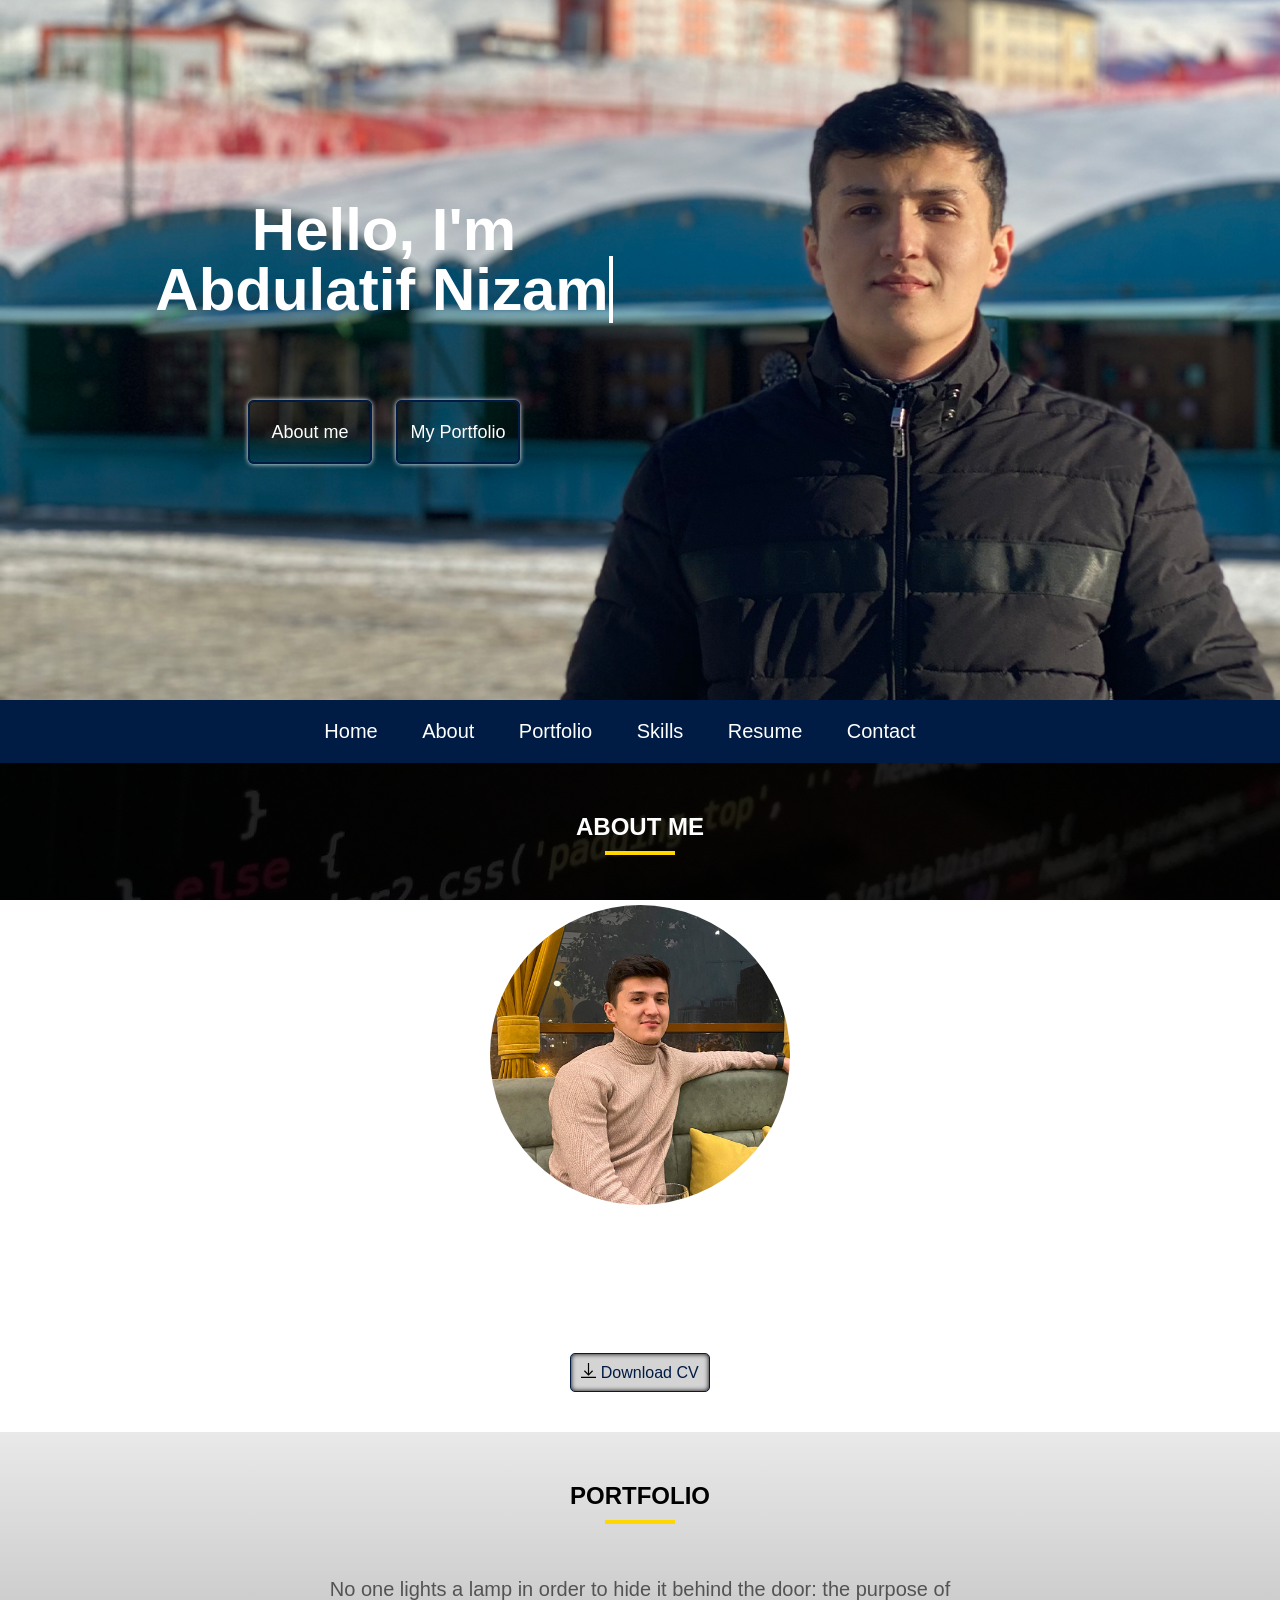
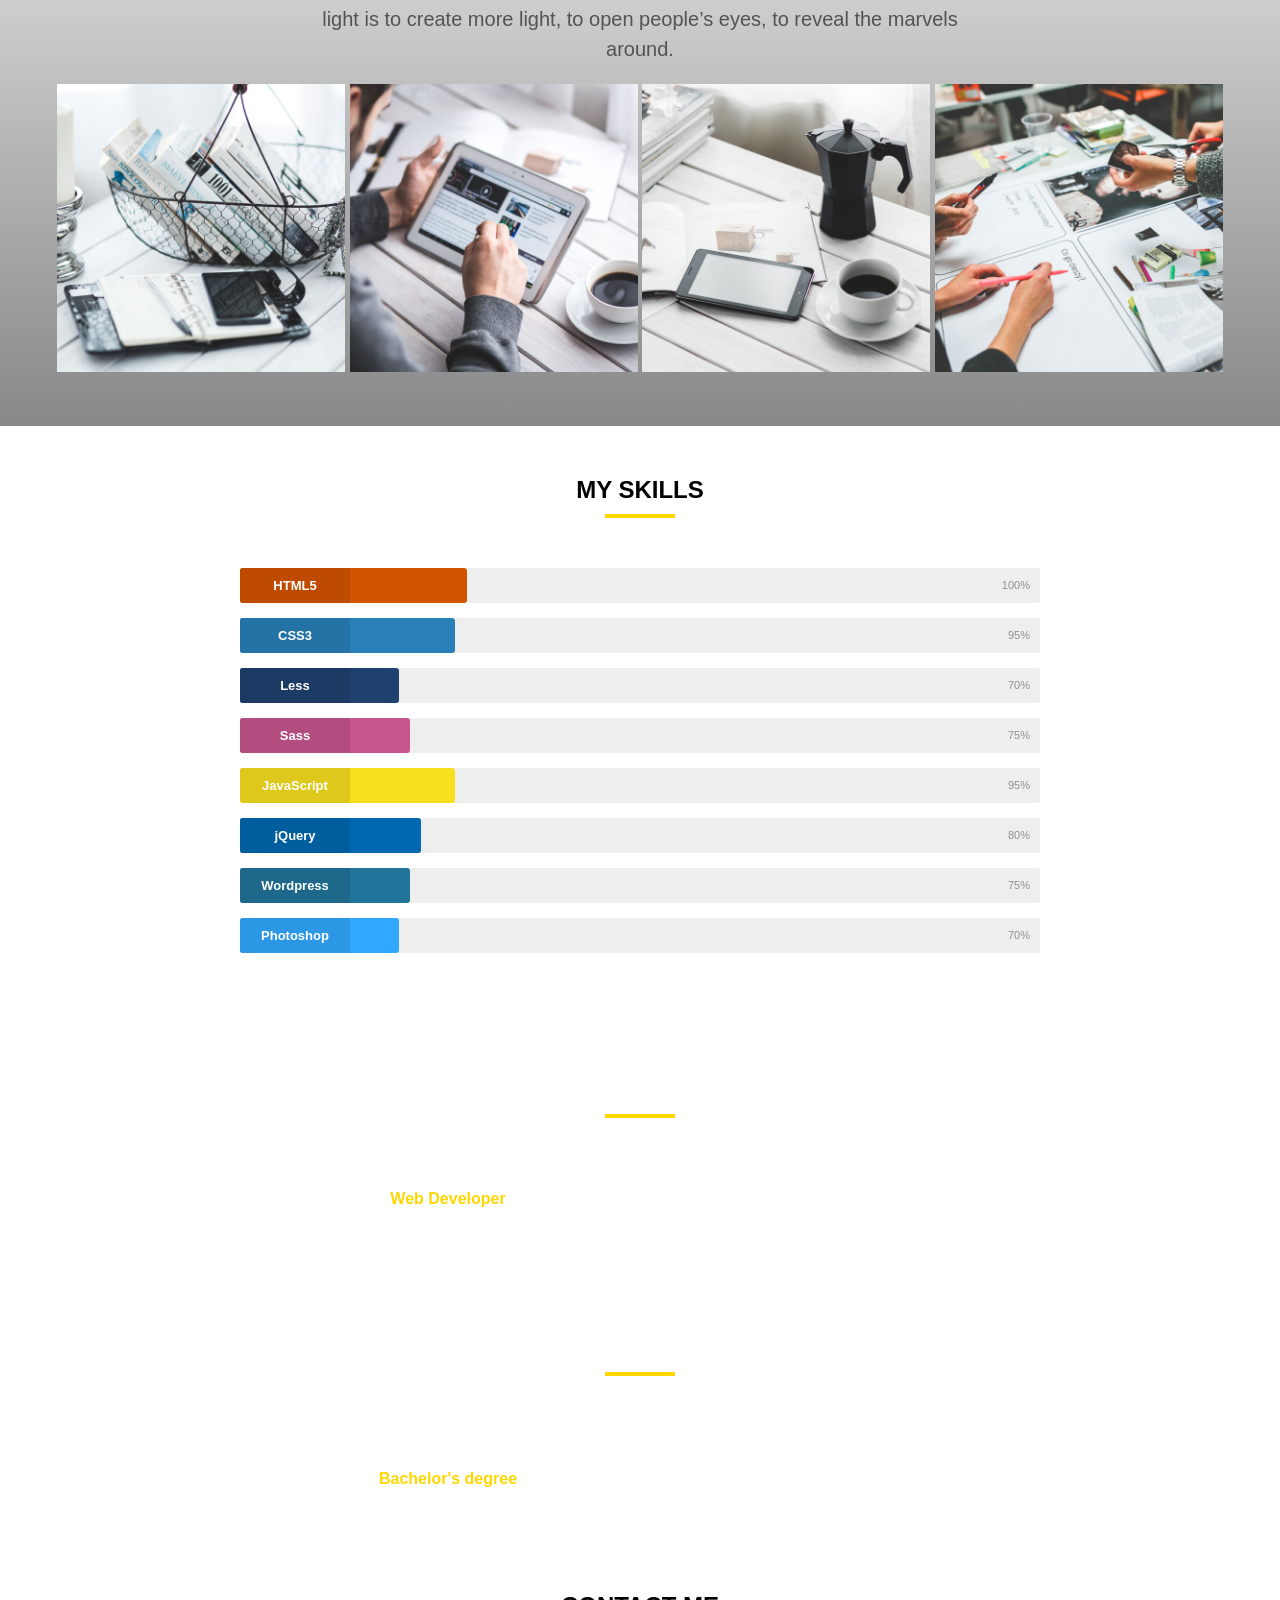
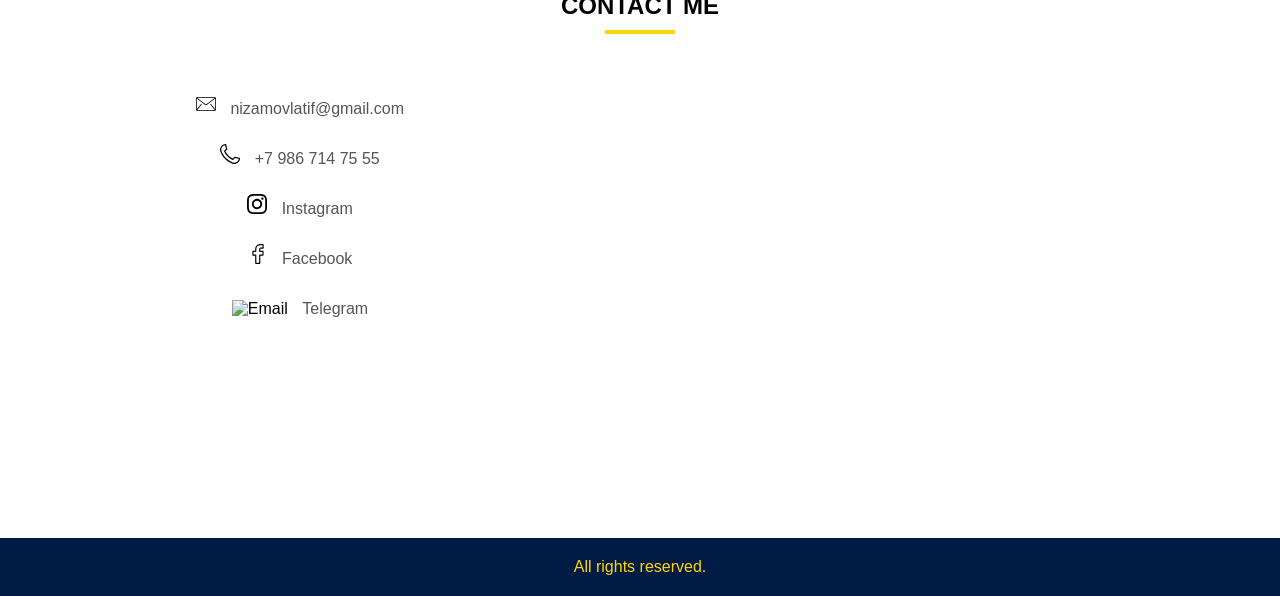
==== index.html @ efd1e90d "Add files via upload" ====
<!DOCTYPE html>
<html lang="en">

<head>
<meta charset="UTF-8">
<meta name="viewport" content="width=device-width, initial-scale=1.0">
<title>Abdulatif Nizamov</title>
<link rel="stylesheet" href="style.css">
<link rel="preconnect" href="https://fonts.gstatic.com">
</head>

<body>
<div class="wrapper">
    <div class="header-top">
        <!--Heder with main inforation and picture-->
        <div class="header-top-wrapper">
            <h1>Hello, I'm <br>
                <a href="" class="typewrite" data-period="1000" data-type='[ "Abdulatif Nizamov.", "full-stack developer."]'>
                    <span class="wrap"></span>
                </a>
            </h1>
            <a href="#about" class="btn btn1">About me</a>
            <a href="#portfolio" class="btn btn1">My Portfolio</a>
        </div>
    </div>
    <!--Simple Header-->
    <!-- <div class="logo">
            <a href="#">Abdulatif Nizamov</a>
        </div> -->
    <div class="container header__container">
        <div class="menu-burger__header">
            <span></span>
        </div>
        <nav class="header__nav">
            <ul class="menu header__menu">
                <li><a href="https://latifnizamov.github.io" class="menu__item">Home</a></li>
                <li><a href="#about" class="menu__item">About</a></li>
                <li><a href="#portfolio" class="menu__item">Portfolio</a></li>
                <li><a href="#skills" class="menu__item">Skills</a></li>
                <li><a href="#resume" class="menu__item">Resume</a></li>
                <li><a href="#contact" class="menu__item">Contact</a></li>
            </ul>
        </nav>
    </div>
    <div id="about"></div>
    <div class="about">
        <h2 class="">About me</h2>
        <hr>
        <div class="img">
            <img src="img/about.jpg" alt="My Picture">
        </div>
        <div class="about-me">
            <p>
                I'm a Moscow based Front-end and Back-end Developer, graphic designer, illustrator and webdesigner creating awesome and effective visual identities for companies of all sizes around the globe. Let's continue scrolling and learn more about me.
            </p>
        </div>
        <div class="download-resume">
            <a href="cv/CV Frontend Eng.docx" download><img src="img/download.svg" alt="Download"> Download CV</a>
        </div>

    </div>
    <div id="portfolio"></div>
    <div class="portfolio">
        <h2>Portfolio</h2>
        <hr>
        <p>No one lights a lamp in order to hide it behind the door: the purpose of light is to create more light, to open people’s eyes, to reveal the marvels around.</p>
        <div class="images">
            <div class="container-portfolio">
                <img src="img/portfiolio/works/01.jpg" alt="Projects From Github" class="image-1">
                <div class="overlay">
                    <div class="text">
                        <a href="https://rkconsulting.tj" target="_blank">Consulting Company RKConsulting</a>
                        <hr>
                    </div>
                </div>
            </div>
            <div class="container-portfolio">
                <img src="img/portfiolio/works/02.jpg" alt="" class="image-1">
                <div class="overlay">
                    <div class="text">
                        <a href="https://ecifas-tj.org" target="_blank">International Fund for Saving the Aral Sea</a>
                        <hr>
                    </div>
                </div>
            </div>
            <div class="container-portfolio">
                <img src="img/portfiolio/works/03.jpg" alt="" class="image-1">
                <div class="overlay">
                    <div class="text">
                        <a href="https://github.com/latifnizamov/Travel-Agency" target="_blank">Travel Agency (My own project)</a>
                        <hr>
                    </div>
                </div>
            </div>
            <div class="container-portfolio">
                <img src="img/portfiolio/works/04.jpg" alt="" class="image-1">
                <div class="overlay">
                    <div class="text">
                        <a href="https://github.com/latifnizamov/CurrencyConverter" target="_blank">Currency Converter (Mini App)</a>
                        <hr>
                    </div>
                </div>
            </div>
        </div>
    </div>
    <div class="skills" id="skills">
        <h2>My Skills</h2>
        <hr>
        <div class="container-of-skills">
            <div class="skillbar clearfix " data-percent="100%">
                <div class="skillbar-title" style="background: #d35400;"><span>HTML5</span></div>
                <div class="skillbar-bar" style="background: #d35400;"></div>
                <div class="skill-bar-percent">100%</div>
            </div>


            <div class="skillbar clearfix " data-percent="95%">
                <div class="skillbar-title" style="background: #2980b9;"><span>CSS3</span></div>
                <div class="skillbar-bar" style="background: #2980b9;"></div>
                <div class="skill-bar-percent">95%</div>
            </div>


            <div class="skillbar clearfix " data-percent="70%">
                <div class="skillbar-title" style="background: #1e416f;"><span>Less</span></div>
                <div class="skillbar-bar" style="background: #1e416f;"></div>
                <div class="skill-bar-percent">70%</div>
            </div>


            <div class="skillbar clearfix " data-percent="75%">
                <div class="skillbar-title" style="background: #c7568e;"><span>Sass</span></div>
                <div class="skillbar-bar" style="background: #c7568e    ;"></div>
                <div class="skill-bar-percent">75%</div>
            </div>


            <div class="skillbar clearfix " data-percent="95%">
                <div class="skillbar-title" style="background: #f7df1e;"><span>JavaScript</span></div>
                <div class="skillbar-bar" style="background: #f7df1e;"></div>
                <div class="skill-bar-percent">95%</div>
            </div>


            <div class="skillbar clearfix " data-percent="80%">
                <div class="skillbar-title" style="background: #0068b0;"><span>jQuery</span></div>
                <div class="skillbar-bar" style="background: #0068b0;"></div>
                <div class="skill-bar-percent">80%</div>
            </div>


            <div class="skillbar clearfix " data-percent="75%">
                <div class="skillbar-title" style="background: #21759b;"><span>Wordpress</span></div>
                <div class="skillbar-bar" style="background: #21759b;"></div>
                <div class="skill-bar-percent">75%</div>
            </div>


            <div class="skillbar clearfix " data-percent="70%">
                <div class="skillbar-title" style="background: #31a8ff;"><span>Photoshop</span></div>
                <div class="skillbar-bar" style="background: #31a8ff;"></div>
                <div class="skill-bar-percent">70%</div>
            </div>

        </div>

    </div>
    <div class="resume" id="resume">
        <div class="experience">
            <h2>Experience</h2>
            <hr>
            <div class="job1">
                <div class="job-title1">
                    <h3>Nova Vision - Web Studio</h3>
                    <h4>Web Developer</h4>
                </div>
                <div class="circle1">
                    <h3>February 2020 <br>- <br>Present</h3>
                </div>
            </div>


        </div>
        <div class="education">
            <h2>Education</h2>
            <hr>
            <div class="education1">
                <div class="education-place">
                    <h3>Kazan Federal University <br> Public Administration</h3>
                    <h4>Bachelor's degree</h4>
                </div>
                <div class="circle4">
                    <h3>September 2014 <br>-<br> September 2018</h3>
                </div>
            </div>
        </div>
    </div>
        <div class="contact" id="contact">
            <h2>contact me</h2>
            <hr>
            <div class="wrapper-contact">
                <div class="phone-email">
                    <div>
                        <img src="social/mail.svg" width="20" alt="Email">
                        <a class="footer-email" href="mailto:nizamovlatif@gmail.com">nizamovlatif@gmail.com</a>
                    </div>
                    <div>
                        <img src="social/phone.svg" width="20" alt="Email">
                        <a class="footer-phone" href="tel:+79867147555">+7 986 714 75 55</a>
                    </div>
                    <div>
                        <img src="social/instagram.svg" width="20" alt="Email">
                        <a class="footer-instagram" href="https://www.instagram.com/latif_nizamov/" target="_blank">Instagram</a>
                    </div>
                    <div>
                        <img src="social/facebook.svg" width="20" alt="Email">
                        <a class="footer-facebook" href="https://www.facebook.com/profile.php?id=100004808557384" target="_blank">Facebook</a>
                    </div>
                    <div>
                        <img src="social/Telegram.svg" width="20" alt="Email">
                        <a class="footer-telegram" href="https://t.me/latif_nizamov" target="_blank">Telegram</a>
                    </div>
                </div>

                <div id="map">
                    <iframe src="https://www.google.com/maps/embed?pb=!1m18!1m12!1m3!1d577325.3485127188!2d36.825094929387255!3d55.581524336976!2m3!1f0!2f0!3f0!3m2!1i1024!2i768!4f13.1!3m3!1m2!1s0x46b54afc73d4b0c9%3A0x3d44d6cc5757cf4c!2z0JzQvtGB0LrQstCwLCDQoNC-0YHRgdC40Y8!5e0!3m2!1sru!2s!4v1612099409910!5m2!1sru!2s"
                    width="90%" height="400" frameborder="0" style="border:0;" allowfullscreen="" aria-hidden="false" tabindex="0">
                    </iframe>
                </div>
            </div>
        </div>
    </div>
</div>

    <footer>
        <p>All rights reserved.</p>
    </footer>

<script src="https://ajax.googleapis.com/ajax/libs/jquery/2.1.3/jquery.min.js"></script>
<script src="script.js"></script>
</body>

</html>
---- style.css ----
* {
    padding: 0;
    margin: 0;
    font-family: 'Ubuntu', sans-serif;
}

.header-top {
    background: url(img/my.png) no-repeat top;
    background-size: cover;
    height: 700px;
}

.header-top-wrapper {
    width: 60%;
    text-align: center;
    padding-top: 200px;
    line-height: 60px;
    color: white;
}

.header-top-wrapper h1 {
    font-size: 60px;
}

.header-top-wrapper h1 a {
    text-decoration: none;
    cursor: none;
    color: white;
}

.header-top-wrapper .btn {
    width: 100px;
    padding: 0 10px;
    margin: 80px 10px 0 10px;
    font-size: 18px;
    color: white;
    background: rgba(255, 255, 255, 0);
    text-decoration: none;
    border: 2px solid rgb(0, 27, 68);
    border-radius: 6px;
    -webkit-border-radius: 6px;
    -moz-border-radius: 6px;
    -ms-border-radius: 6px;
    -o-border-radius: 6px;
    transition: 0.2s;
    -webkit-transition: 0.2s;
    -moz-transition: 0.2s;
    -ms-transition: 0.2s;
    -o-transition: 0.2s;
    box-shadow: 0 0 5px;
}

.header-top-wrapper .btn:hover {
    text-decoration: none;
    color: white;
    background: rgb(0, 27, 68);
}

.btn1 {
    display: inline-block;
    vertical-align: middle;
    -webkit-transform: perspective(1px) translateZ(0);
    transform: perspective(1px) translateZ(0);
    box-shadow: 0 0 5px rgba(0, 0, 0, 0);
    -webkit-transition-duration: 0.3s;
    transition-duration: 0.3s;
    -webkit-transition-property: transform;
    transition-property: transform;
    -moz-transform: perspective(1px) translateZ(0);
    -ms-transform: perspective(1px) translateZ(0);
    -o-transform: perspective(1px) translateZ(0);
}

.btn1:hover {
    -webkit-transform: scale(0.9);
    transform: scale(0.9);
    -moz-transform: scale(0.9);
    -ms-transform: scale(0.9);
    -o-transform: scale(0.9);
}
/* Nav menu  */

.container {
    position: sticky;
    top: 0;
    width: 100%;
    display: inline-block;
    z-index: 1;
}

.container:hover .overlay {
    opacity: 1;
}

.header__nav {
    background: rgb(0, 27, 68);
    padding: 20px
}

.menu {
    text-align: center;
}

.menu li {
    list-style-type: none;
    display: inline-block;
    margin-right: 40px;
}

.menu li a {
    position: relative;
    text-decoration: none;
    font-size: 20px;
    color: white;
}
/* Hover effect and line under when you hover */

.menu li a::after {
    position: absolute;
    content: "";
    width: 100%;
    height: 2px;
    top: 100%;
    left: 0;
    background: gold;
    transition: transform 0.3s;
    transform: scaleX(0);
    transform-origin: right;
    margin-top: 5px;
    -webkit-transition: transform 0.3s;
    -moz-transition: transform 0.3s;
    -ms-transition: transform 0.3s;
    -o-transition: transform 0.3s;
}

.menu li a:hover {
    color: gold;
}

li a:hover::after {
    transform: scaleX(1);
    transform-origin: left;
}

.about,
.portfolio,
.skills,
.education,
.contact {
    text-align: center;
    padding: 50px 0;
    margin: 0 auto;
}

.about {
    background: fixed bottom no-repeat;
    background-image: linear-gradient(rgba(0, 0, 0, 0.822), rgba(0, 0, 0, 0.863)), url(img/2.jpg);
    background-size: cover;
}

.about h2 {
    color: white;
}

.about h2,
.portfolio h2,
.skills h2,
.experience h2,
.education h2,
.contact h2 {
    text-transform: uppercase;
}

.about hr,
.portfolio hr,
.skills hr,
.experience hr,
.education hr,
.contact hr {
    height: 4px;
    width: 70px;
    margin: 10px auto;
    margin-bottom: 50px;
    background: gold;
    border: 0;
}

.img img {
    width: 300px;
    border-radius: 50%;
    transition: .4s;
    -webkit-transition: .4s;
    -moz-transition: .4s;
    -ms-transition: .4s;
    -o-transition: .4s;
}

.img img:hover {
    transform: translateY(-20px) scale(0.95);
    -webkit-transform: translateY(-20px) scale(0.95);
    -moz-transform: translateY(-20px) scale(0.95);
    -ms-transform: translateY(-20px) scale(0.95);
    -o-transform: translateY(-20px) scale(0.95);
}

.about-me p {
    width: 50%;
    margin: 20px auto;
    color: rgb(255, 255, 255);
    line-height: 1.5em;
    font-size: 19px;
}

.portfolio p {
    width: 50%;
    margin: 20px auto;
    color: rgb(83, 83, 83);
    line-height: 1.5em;
    font-size: 20px;
}

.download-resume img {
    width: 15px;
}

.download-resume a {
    text-decoration: none;
    color: rgb(0, 27, 68);
    border: 1px solid rgb(0, 27, 68);
    padding: 10px;
    border-radius: 5px;
    -webkit-border-radius: 5px;
    -moz-border-radius: 5px;
    -ms-border-radius: 5px;
    -o-border-radius: 5px;
    background: rgb(212, 212, 212);
    box-shadow: inset 0px 0px 5px 0px black;
}

.download-resume {
    transition: .2s;
    -webkit-transition: .2s;
    -moz-transition: .2s;
    -ms-transition: .2s;
    -o-transition: .2s;
}

.download-resume:hover {
    transform: scale(.9);
    -webkit-transform: scale(.9);
    -moz-transform: scale(.9);
    -ms-transform: scale(.9);
    -o-transform: scale(.9);
}

.portfolio {
    background: linear-gradient(rgb(233, 233, 233), rgb(136, 136, 136));
}

.images {
    max-width: 1200px;
    margin: 0 auto;
}


.container-portfolio {
    position: relative;
    width: 24%;
    display: inline-block;
}

.image-1 {
    display: flex;
    flex: wrap;
    width: 100%;
    height: auto;
}

.overlay {
    position: absolute;
    top: 0;
    bottom: 0;
    left: 0;
    right: 0;
    height: 100%;
    width: 100%;
    opacity: 0;
    transition: .5s ease;
    background: rgb(0, 27, 68);
}

.container-portfolio:hover .overlay {
    opacity: 1;
}

.text {
    color: white;
    font-size: 20px;
    position: absolute;
    top: 50%;
    left: 50%;
    -webkit-transform: translate(-50%, -50%);
    -ms-transform: translate(-50%, -50%);
    transform: translate(-50%, -50%);
    text-align: center;
}

.text a {
    text-decoration: none;
    color: white;
    transition: .6s;
}

.text a:hover {
    color: yellow;
}

.skills {
    background: fixed bottom no-repeat;
    background-image: linear-gradient(rgba(241, 241, 241, 0.822), rgba(236, 236, 236, 0.863)), url(img/1.jpg);
    background-size: cover;
    height: 500px;
}

.container-of-skills {
    max-width: 800px;
    margin: 0 auto;
}

.skillbar {
    position: relative;
    display: block;
    margin-bottom: 15px;
    width: 100%;
    background: #eee;
    height: 35px;
    border-radius: 3px;
    -moz-border-radius: 3px;
    -webkit-border-radius: 3px;
    -webkit-transition: 0.4s linear;
    -moz-transition: 0.4s linear;
    -ms-transition: 0.4s linear;
    -o-transition: 0.4s linear;
    transition: 0.4s linear;
    -webkit-transition-property: width, background-color;
    -moz-transition-property: width, background-color;
    -ms-transition-property: width, background-color;
    -o-transition-property: width, background-color;
    transition-property: width, background-color;
}

.skillbar-title {
    position: absolute;
    top: 0;
    left: 0;
    width: 110px;
    font-weight: bold;
    font-size: 13px;
    color: #ffffff;
    background: #6adcfa;
    -webkit-border-top-left-radius: 3px;
    -webkit-border-bottom-left-radius: 4px;
    -moz-border-radius-topleft: 3px;
    -moz-border-radius-bottomleft: 3px;
    border-top-left-radius: 3px;
    border-bottom-left-radius: 3px;
}

.skillbar-title span {
    display: block;
    background: rgba(0, 0, 0, 0.1);
    padding: 0 20px;
    height: 35px;
    line-height: 35px;
    -webkit-border-top-left-radius: 3px;
    -webkit-border-bottom-left-radius: 3px;
    -moz-border-radius-topleft: 3px;
    -moz-border-radius-bottomleft: 3px;
    border-top-left-radius: 3px;
    border-bottom-left-radius: 3px;
}

.skillbar-bar {
    height: 35px;
    width: 0px;
    background: #6adcfa;
    border-radius: 3px;
    -moz-border-radius: 3px;
    -webkit-border-radius: 3px;
}

.skill-bar-percent {
    position: absolute;
    right: 10px;
    top: 0;
    font-size: 11px;
    height: 35px;
    line-height: 35px;
    color: #ffffff;
    color: rgba(0, 0, 0, 0.4);
}

.resume {
    background: fixed bottom no-repeat;
    background-image: linear-gradient(rgba(0, 0, 0, 0.822), rgba(0, 0, 0, 0.863)), url(img/bg.jpg);
    background-size: cover;
}

.experience {
    text-align: center;
    padding: 50px 0;
    margin: 0 auto;
}

.experience h2,
.education h2 {
    color: white;
}

.job1,
.education1 {
    display: flex;
    color: white;
    margin: 0 auto;
    width: 60%;
}

.job-title1,
.education-place {
    width: 50%;
}

.circle1,
.circle4 {
    width: 50%;
}

#contact {
    max-width: 1200p;
}

.job-title1 h4,
.education-place h4 {
    color: gold;
}

.wrapper-contact {
    max-width: 1200px;
    display: flex;
}

.phone-email {
    width: 50%;
}

#map {
    /* float: right; */
    width: 50%;
}

.phone-email div a {
    text-decoration: none;
    color: #555;
    line-height: 50px;
    padding-left: 10px;
}

.phone-email div {
    transition: .1s all ease;
}

.phone-email div:hover {
    transform: scale(1.09);
}

footer {
    background-color: rgb(0, 27, 68);
    padding: 20px 0;
}

footer p {
    color: gold;
    text-align: center;
}

@media (min-width: 1200px) {}

@media (max-width: 1200px) {
    .header-top-wrapper h1 {
        font-size: 50px;
    }
}

@media (max-width: 990px) {
    .header-top-wrapper h1 {
        font-size: 40px;
    }
    .container-portfolio {
        width: 33.3333333%;
    }
    .container-of-skills {
        width: 90%;
    }
    .container {
        width: 100%;
    }
}

@media (max-width: 770px) {
    .header-top-wrapper h1 {
        font-size: 30px;
    }
    .header-top-wrapper .btn {
        margin: 40px 10px 0 10px;
    }
    .header-top {
        height: 100%;
        padding-bottom: 80px;
    }
    .about-me p {
        width: 80%;
        font-size: 19px;
    }
    .container-portfolio {
        width: 80%;
    }
    .job1,
    .education1 {
        width: 65%;
    }
    .wrapper-contact {
        display: block;
    }
    .phone-email {
        width: 100%;
        margin-bottom: 40px;
    }
    #map {
        width: 100%;
    }

    footer{
        display: block;
    }
    /* Nav menu mobile version burger */
    .container {
        background: rgb(0, 27, 68);
        display: block;
        padding: 10px 0;
    }
    .menu-burger__header {
        position: relative;
        /* задаем относительное позиционирование */
        width: 40px;
        /* определяем размеры блока */
        height: 35px;
        display: block;
        left: 10px;
    }
    .menu-burger__header span,
    .menu-burger__header:after,
    .menu-burger__header:before {
        height: 3px;
        width: 100%;
        position: absolute;
        background: white;
        margin: 0 auto;
    }
    .menu-burger__header span {
        top: 16px;
    }
    .menu-burger__header:after,
    .menu-burger__header:before {
        content: '';
    }
    .menu-burger__header:after {
        bottom: 5px;
    }
    .menu-burger__header:before {
        top: 5px;
    }
    .content-wrapper {
        margin-top: 48px;
    }
    .header__nav {
        display: block;
        position: absolute;
        top: 55px;
        left: 0;
        background: rgb(0, 27, 68);
        box-shadow: gold;
        width: 100%;
        box-shadow: 0 4px 2px -2px rgba(36, 36, 36, 0.17);
        left: -100%;
        transition: all 0.4s ease;
        z-index: 1;
        padding: 0;
    }
    .header__nav.open-menu {
        left: 0;
    }
    .menu-burger__header.open-menu span {
        opacity: 0;
        transition: 0.5s;
    }
    .menu-burger__header.open-menu:before {
        transform: rotate(38deg);
        top: 16px;
        transition: 0.4s;
        -webkit-transform: rotate(38deg);
        -moz-transform: rotate(38deg);
        -ms-transform: rotate(38deg);
        -o-transform: rotate(38deg);
    }
    .menu-burger__header.open-menu:after {
        transform: rotate(-38deg);
        bottom: 16px;
        transition: 0.4s;
        -webkit-transform: rotate(-38deg);
        -moz-transform: rotate(-38deg);
        -ms-transform: rotate(-38deg);
        -o-transform: rotate(-38deg);
    }
    .menu li {
        display: block;
        font-size: 15px;
        line-height: 2.5;
        margin: 0;
    }
}

@media (max-width: 500px) {
    .header-top {
        background-size: cover;
        padding-bottom: 30px;
        margin: 0;
        height: 100%;
    }
    .header-top-wrapper {
        width: 80%;
        text-align: center;
        padding-top: 150px;
        line-height: 60px;
        color: white;
    }
    .header-top-wrapper .btn {
        padding: 10px;
        width: 60px;
        font-size: 15px;
    }
    .header-top-wrapper h1 {
        font-size: 20px;
    }
    .btn1 {
        display: inline;
    }
    .about h2,
    .portfolio h2,
    .skills h2,
    .experience h2,
    .education h2,
    .contact h2 {
        font-size: 16px;
    }
    .img img {
        width: 200px;
    }
    .about-me p {
        width: 80%;
        font-size: 16px;
    }
    .portfolio p {
        width: 80%;
        font-size: 16px;
    }
    .overlay {
        background: none;
        opacity: 1;
        background-image: linear-gradient(rgba(0, 0, 0, 0.822), rgba(0, 0, 0, 0.863))
    }
    .overlay a {
        color: white;
    }
    .job1,
    .education1 {
        width: 70%;
        font-size: 12px;
    }
}
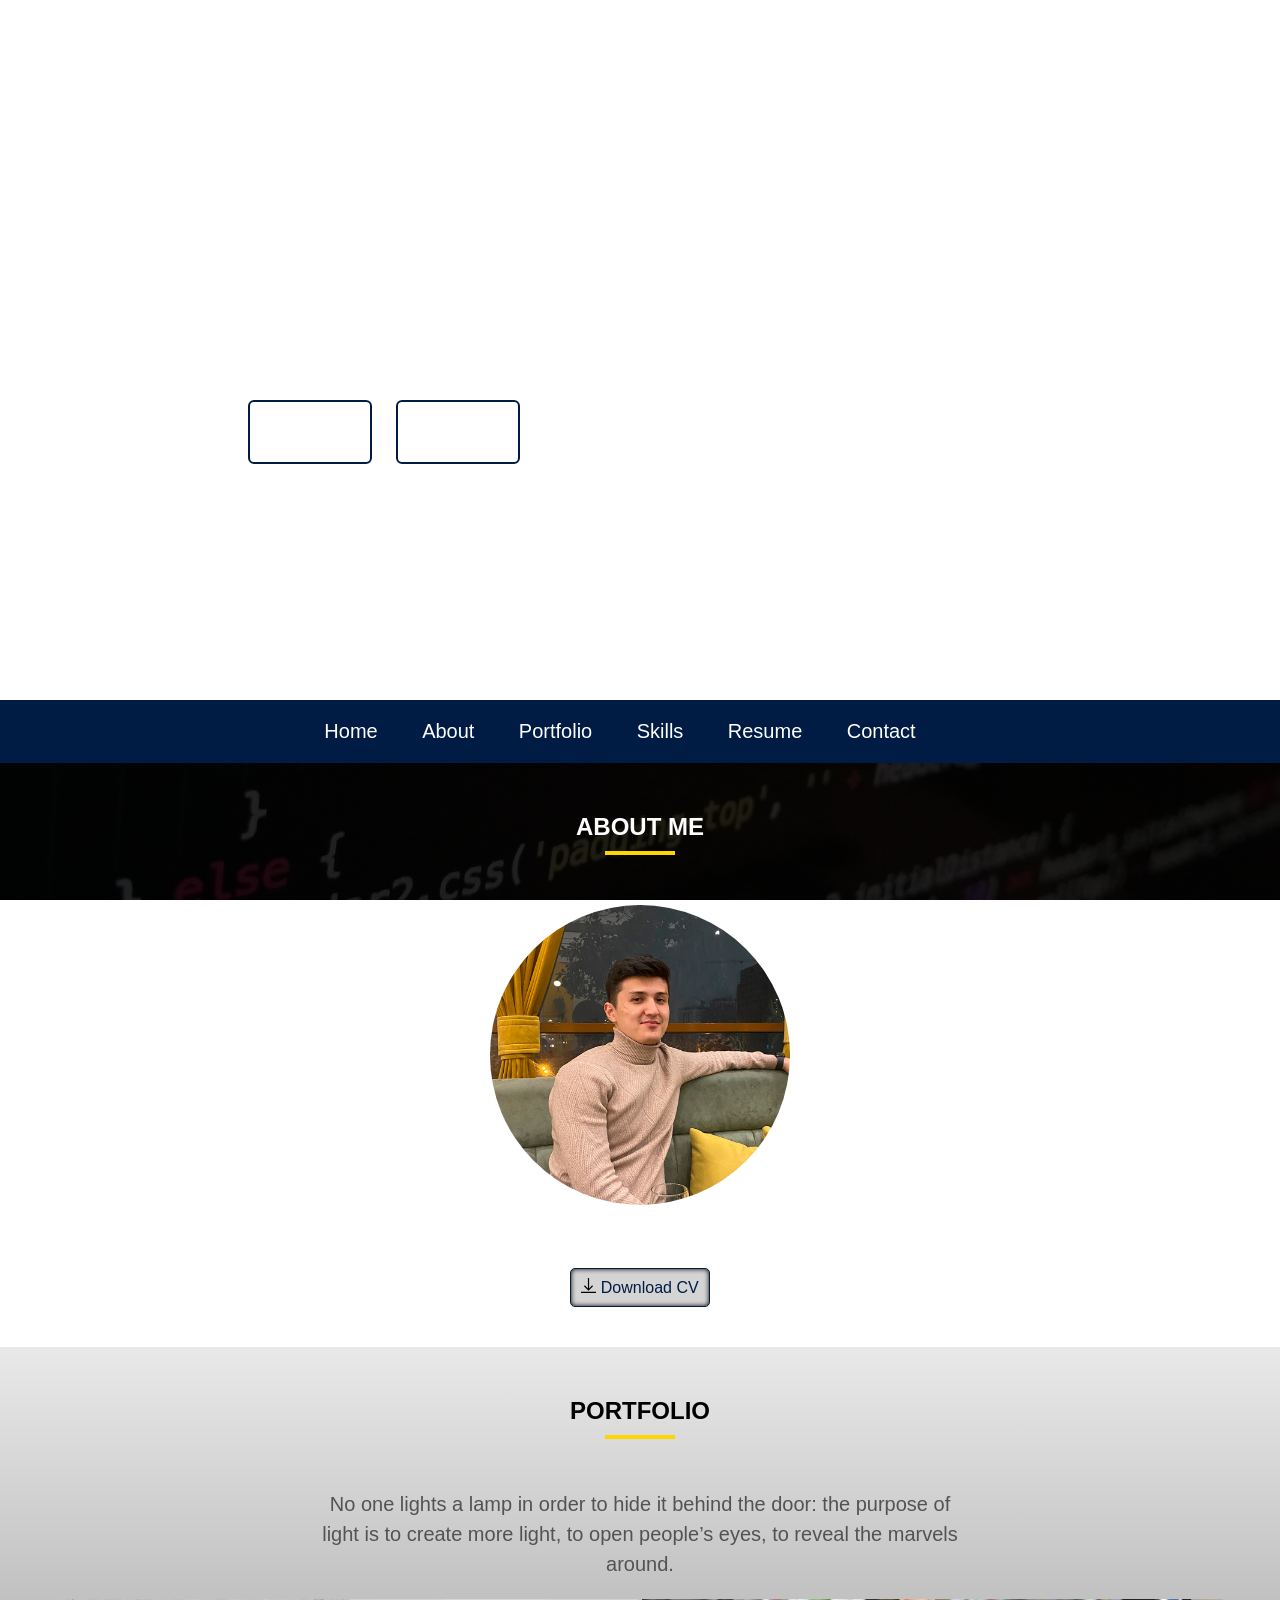
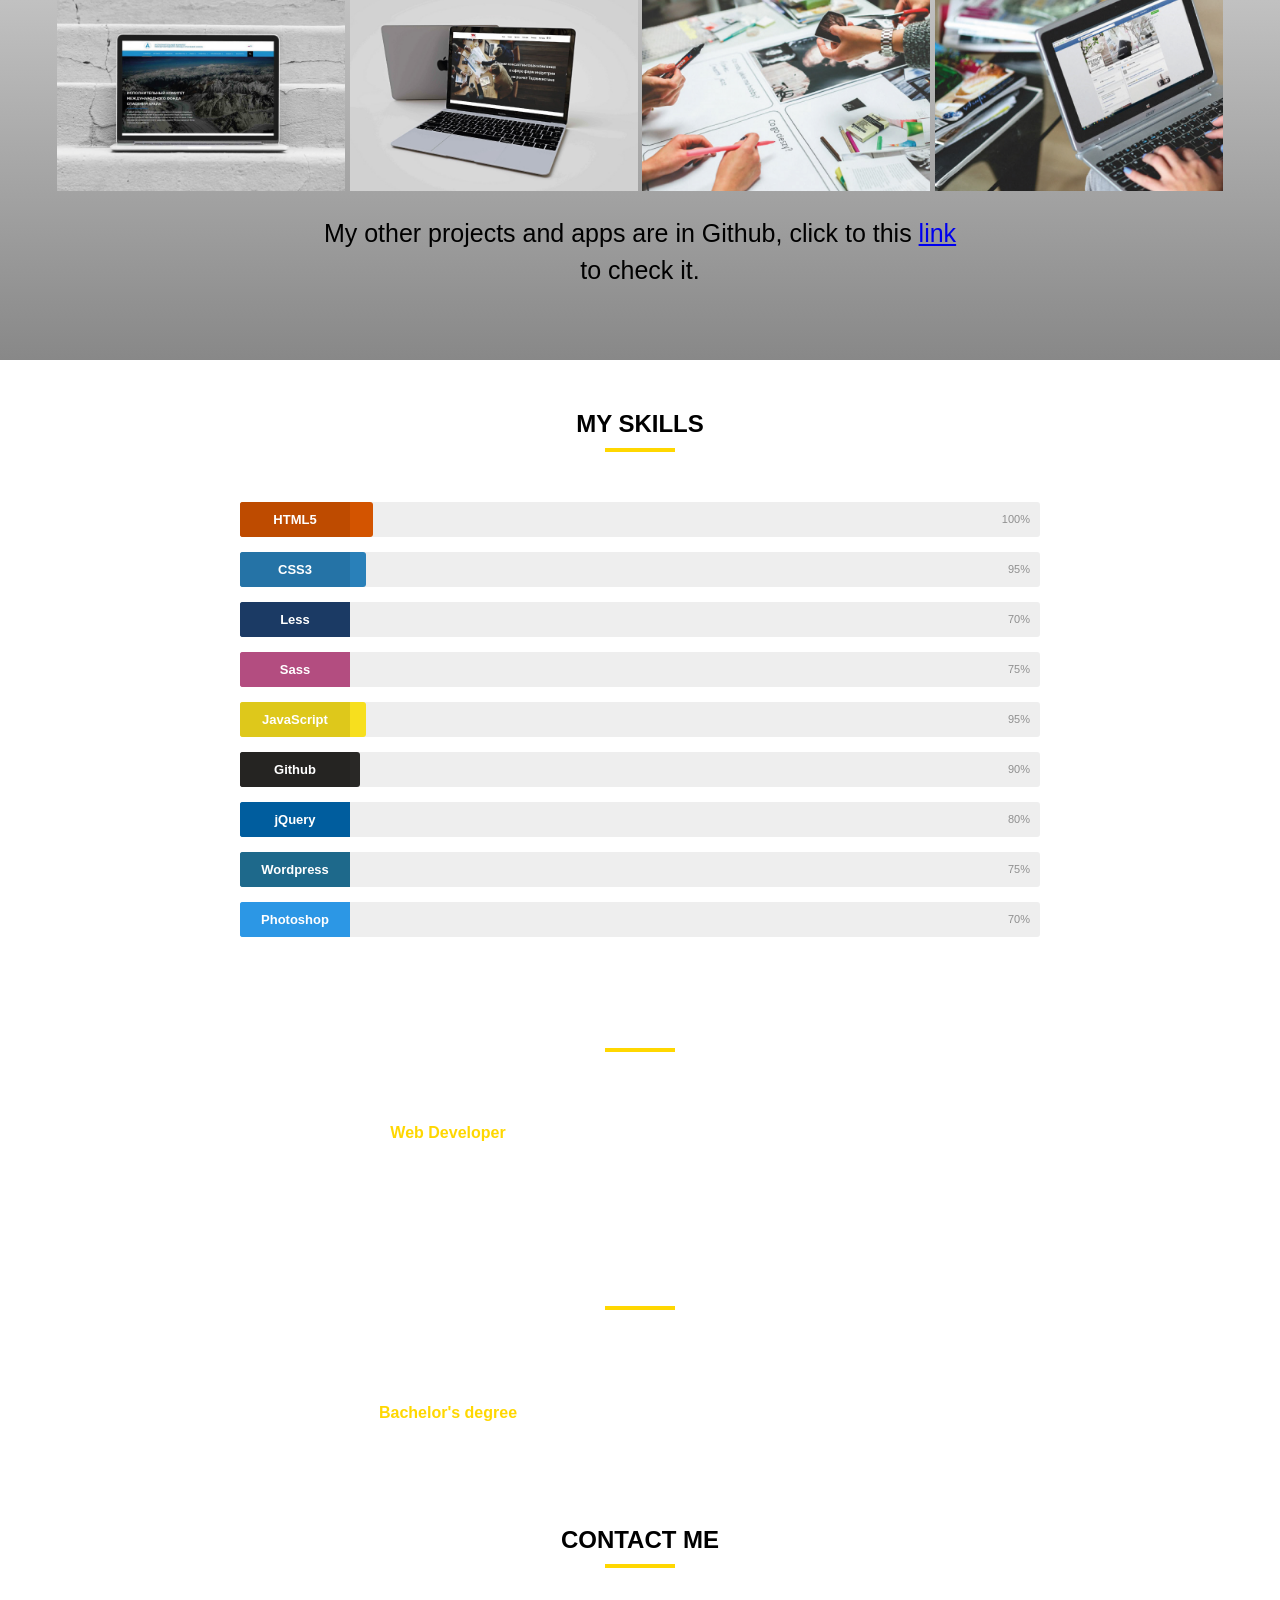
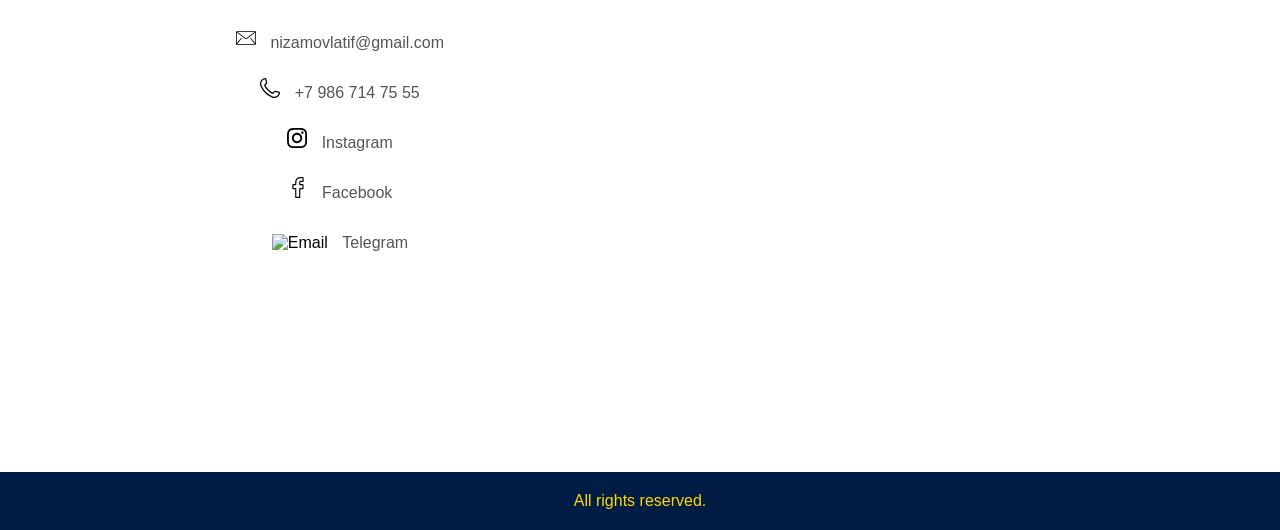
==== commit 2af212fe: "Add files via upload" ====
--- a/index.html
+++ b/index.html
@@ -4,7 +4,7 @@
 <head>
 <meta charset="UTF-8">
 <meta name="viewport" content="width=device-width, initial-scale=1.0">
-<title>Abdulatif Nizamov</title>
+<title>Portfolio of Abdulatif Nizamov</title>
 <link rel="stylesheet" href="style.css">
 <link rel="preconnect" href="https://fonts.gstatic.com">
 </head>
@@ -15,7 +15,7 @@
         <!--Heder with main inforation and picture-->
         <div class="header-top-wrapper">
             <h1>Hello, I'm <br>
-                <a href="" class="typewrite" data-period="1000" data-type='[ "Abdulatif Nizamov.", "full-stack developer."]'>
+                <a href="" class="typewrite" data-period="1000" data-type='[ "Abdulatif Nizamov.", "Front-end developer."]'>
                     <span class="wrap"></span>
                 </a>
             </h1>
@@ -51,7 +51,7 @@
         </div>
         <div class="about-me">
             <p>
-                I'm a Moscow based Front-end and Back-end Developer, graphic designer, illustrator and webdesigner creating awesome and effective visual identities for companies of all sizes around the globe. Let's continue scrolling and learn more about me.
+                Coding is my life.
             </p>
         </div>
         <div class="download-resume">
@@ -69,39 +69,40 @@
                 <img src="img/portfiolio/works/01.jpg" alt="Projects From Github" class="image-1">
                 <div class="overlay">
                     <div class="text">
+                        <a href="https://ecifas-tj.org" target="_blank">International Fund for Saving the Aral Sea</a>
+                        <hr>
+                    </div>
+                </div>
+            </div>
+            <div class="container-portfolio">
+                <img src="img/portfiolio/works/02.jpg" alt="" class="image-1">
+                <div class="overlay">
+                    <div class="text">
                         <a href="https://rkconsulting.tj" target="_blank">Consulting Company RKConsulting</a>
                         <hr>
                     </div>
                 </div>
             </div>
             <div class="container-portfolio">
-                <img src="img/portfiolio/works/02.jpg" alt="" class="image-1">
-                <div class="overlay">
-                    <div class="text">
-                        <a href="https://ecifas-tj.org" target="_blank">International Fund for Saving the Aral Sea</a>
+                <img src="img/portfiolio/works/03.jpg" alt="" class="image-1">
+                <div class="overlay">
+                    <div class="text">
+                        <a href="https://copernicusolympiad.us" target="_blank">Copernicus Olympiad</a>
+                        <hr>    
+                    </div>
+                </div>
+            </div>
+            <div class="container-portfolio">
+                <img src="img/portfiolio/works/04.jpg" alt="" class="image-1">
+                <div class="overlay">
+                    <div class="text">
+                        <a href="https://stomshop.tj" target="_blank">StomShop - Dental Shop for dentists</a>
                         <hr>
                     </div>
                 </div>
             </div>
-            <div class="container-portfolio">
-                <img src="img/portfiolio/works/03.jpg" alt="" class="image-1">
-                <div class="overlay">
-                    <div class="text">
-                        <a href="https://github.com/latifnizamov/Travel-Agency" target="_blank">Travel Agency (My own project)</a>
-                        <hr>
-                    </div>
-                </div>
-            </div>
-            <div class="container-portfolio">
-                <img src="img/portfiolio/works/04.jpg" alt="" class="image-1">
-                <div class="overlay">
-                    <div class="text">
-                        <a href="https://github.com/latifnizamov/CurrencyConverter" target="_blank">Currency Converter (Mini App)</a>
-                        <hr>
-                    </div>
-                </div>
-            </div>
-        </div>
+        </div>
+        <p style="color:black; font-size: 25px;">My other projects and apps are in Github, click to this <a href="https://github.com/latifnizamov">link</a> to check it.</p>
     </div>
     <div class="skills" id="skills">
         <h2>My Skills</h2>
@@ -141,6 +142,12 @@
                 <div class="skill-bar-percent">95%</div>
             </div>
 
+            <div class="skillbar clearfix " data-percent="90%">
+                <div class="skillbar-title" style="background: #292826;"><span>Github</span></div>
+                <div class="skillbar-bar" style="background: #292826;"></div>
+                <div class="skill-bar-percent">90%</div>
+            </div>
+
 
             <div class="skillbar clearfix " data-percent="80%">
                 <div class="skillbar-title" style="background: #0068b0;"><span>jQuery</span></div>
@@ -224,7 +231,7 @@
 
                 <div id="map">
                     <iframe src="https://www.google.com/maps/embed?pb=!1m18!1m12!1m3!1d577325.3485127188!2d36.825094929387255!3d55.581524336976!2m3!1f0!2f0!3f0!3m2!1i1024!2i768!4f13.1!3m3!1m2!1s0x46b54afc73d4b0c9%3A0x3d44d6cc5757cf4c!2z0JzQvtGB0LrQstCwLCDQoNC-0YHRgdC40Y8!5e0!3m2!1sru!2s!4v1612099409910!5m2!1sru!2s"
-                    width="90%" height="400" frameborder="0" style="border:0;" allowfullscreen="" aria-hidden="false" tabindex="0">
+                    width="100%" height="400" frameborder="0" style="border:0;" allowfullscreen="" aria-hidden="false" tabindex="0">
                     </iframe>
                 </div>
             </div>
--- a/style.css
+++ b/style.css
@@ -5,7 +5,7 @@
 }
 
 .header-top {
-    background: url(img/my.png) no-repeat top;
+    background: url(img/my.jpg) no-repeat center;
     background-size: cover;
     height: 700px;
 }
@@ -446,6 +446,7 @@
 
 .wrapper-contact {
     max-width: 1200px;
+    margin: 0 auto;
     display: flex;
 }
 
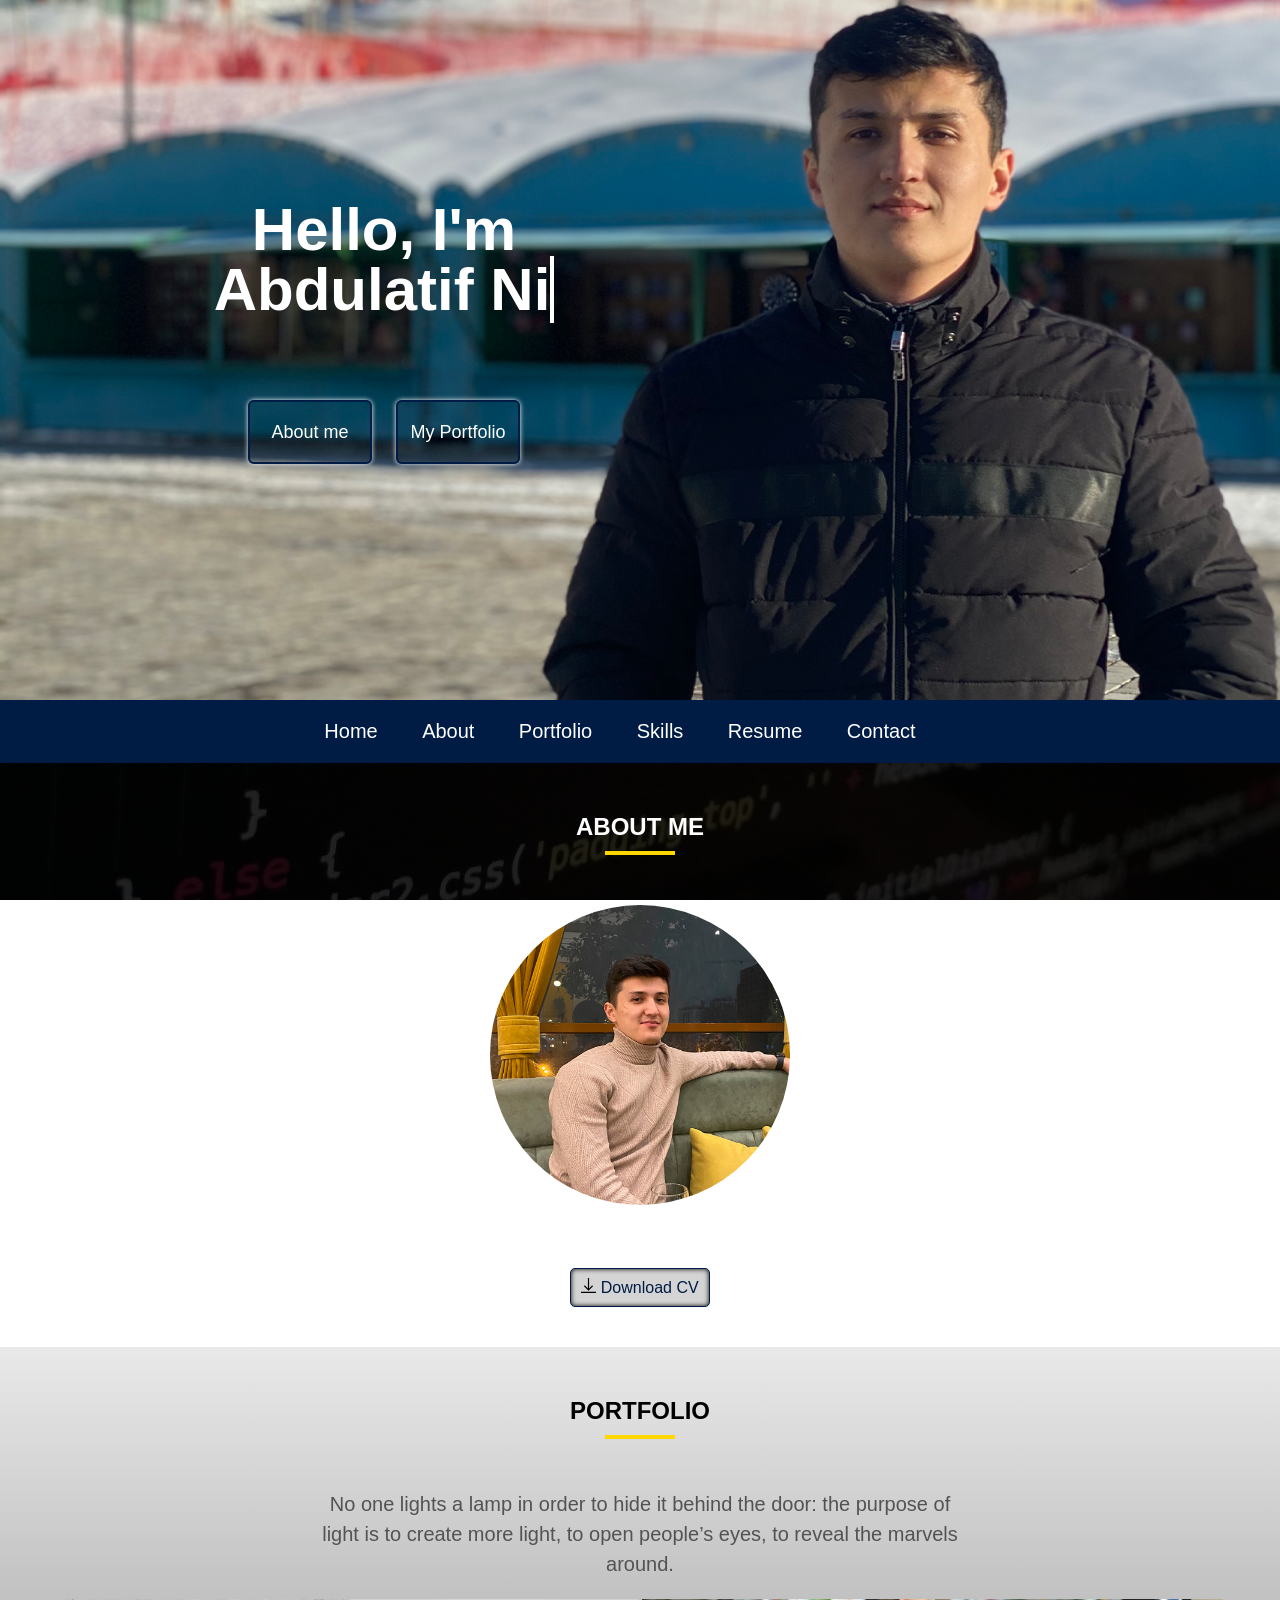
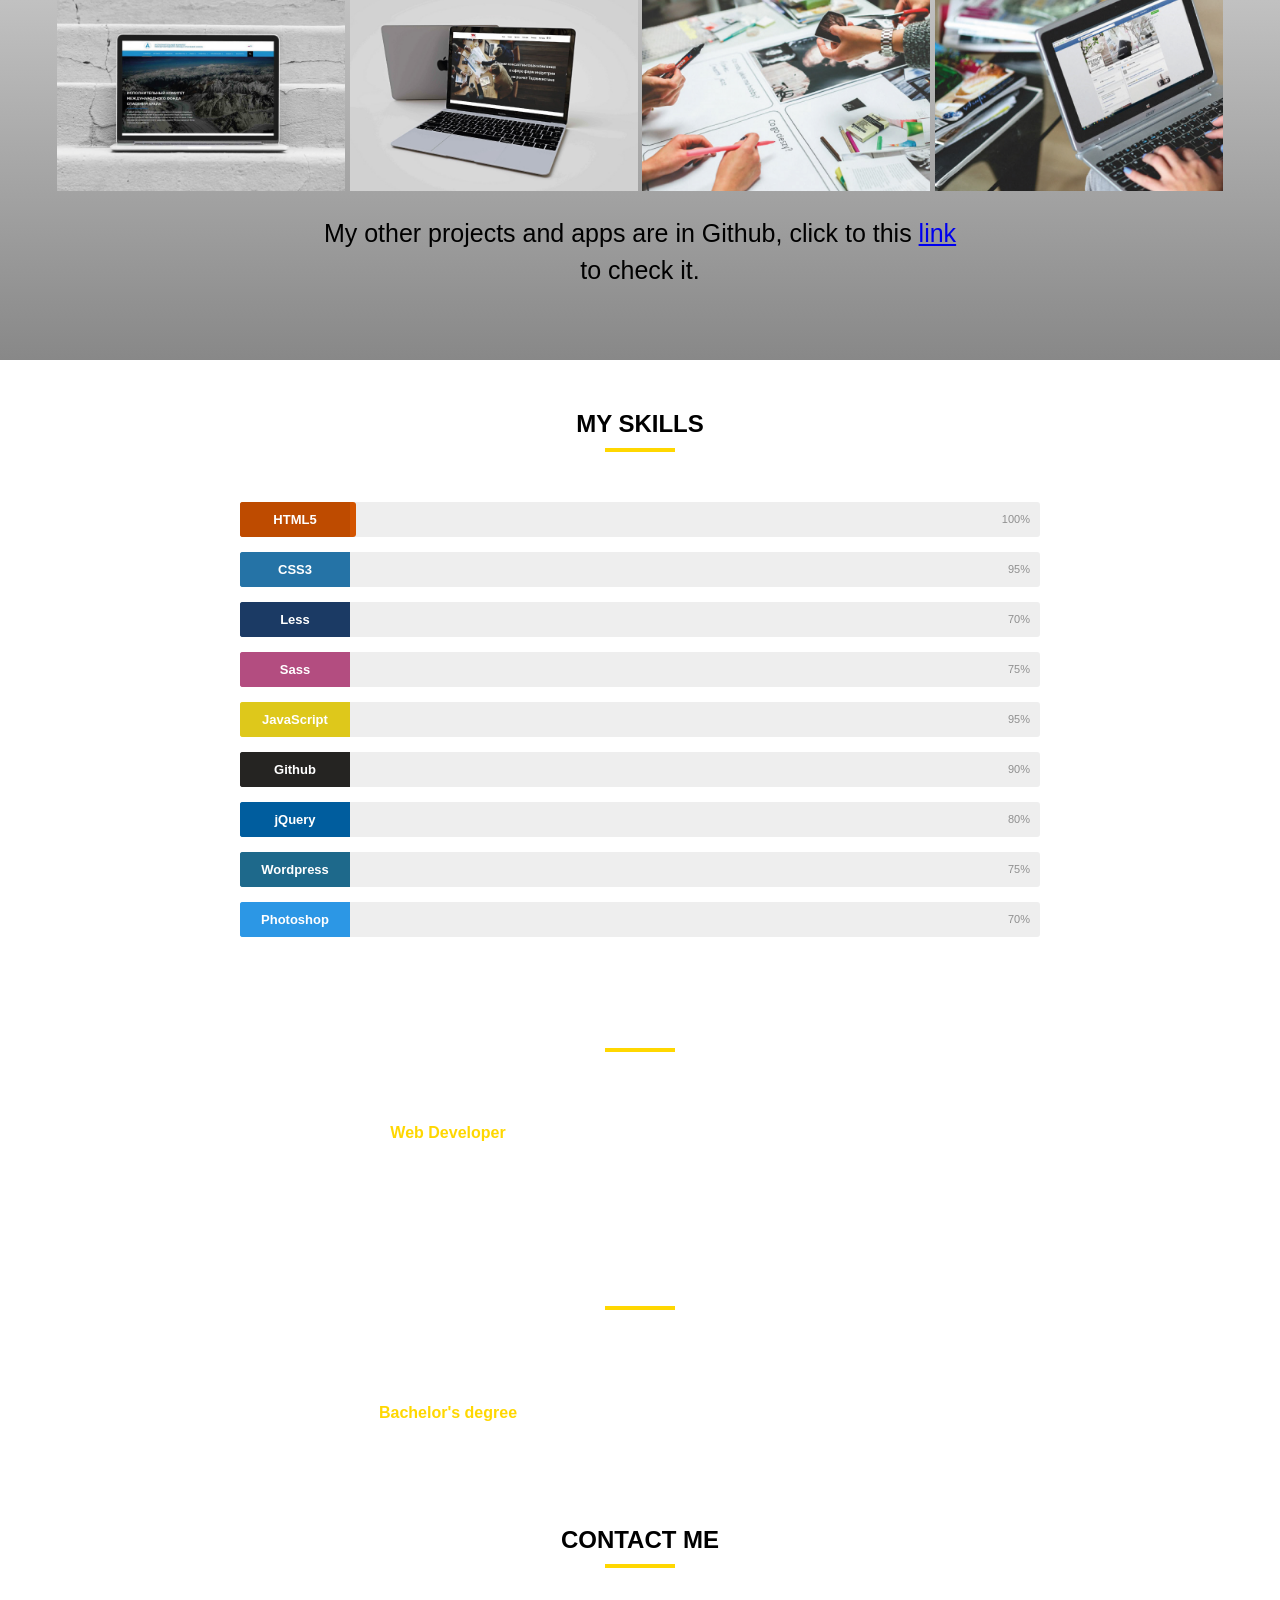
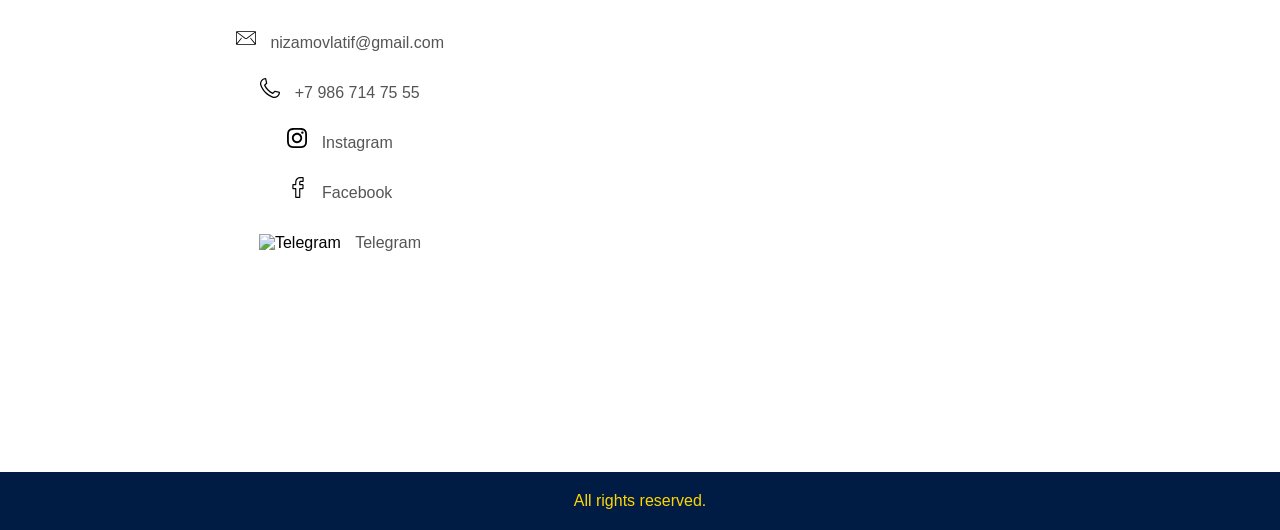
==== commit 39432784: "Update index.html" ====
--- a/index.html
+++ b/index.html
@@ -224,7 +224,7 @@
                         <a class="footer-facebook" href="https://www.facebook.com/profile.php?id=100004808557384" target="_blank">Facebook</a>
                     </div>
                     <div>
-                        <img src="social/Telegram.svg" width="20" alt="Email">
+                        <img src="social/Telegram.svg" width="20" alt="Telegram">
                         <a class="footer-telegram" href="https://t.me/latif_nizamov" target="_blank">Telegram</a>
                     </div>
                 </div>
@@ -247,4 +247,4 @@
 <script src="script.js"></script>
 </body>
 
-</html>+</html>
--- a/style.css
+++ b/style.css
@@ -5,7 +5,7 @@
 }
 
 .header-top {
-    background: url(img/my.jpg) no-repeat center;
+    background: url(img/my.png) no-repeat center;
     background-size: cover;
     height: 700px;
 }
@@ -687,4 +687,4 @@
         width: 70%;
         font-size: 12px;
     }
-}+}
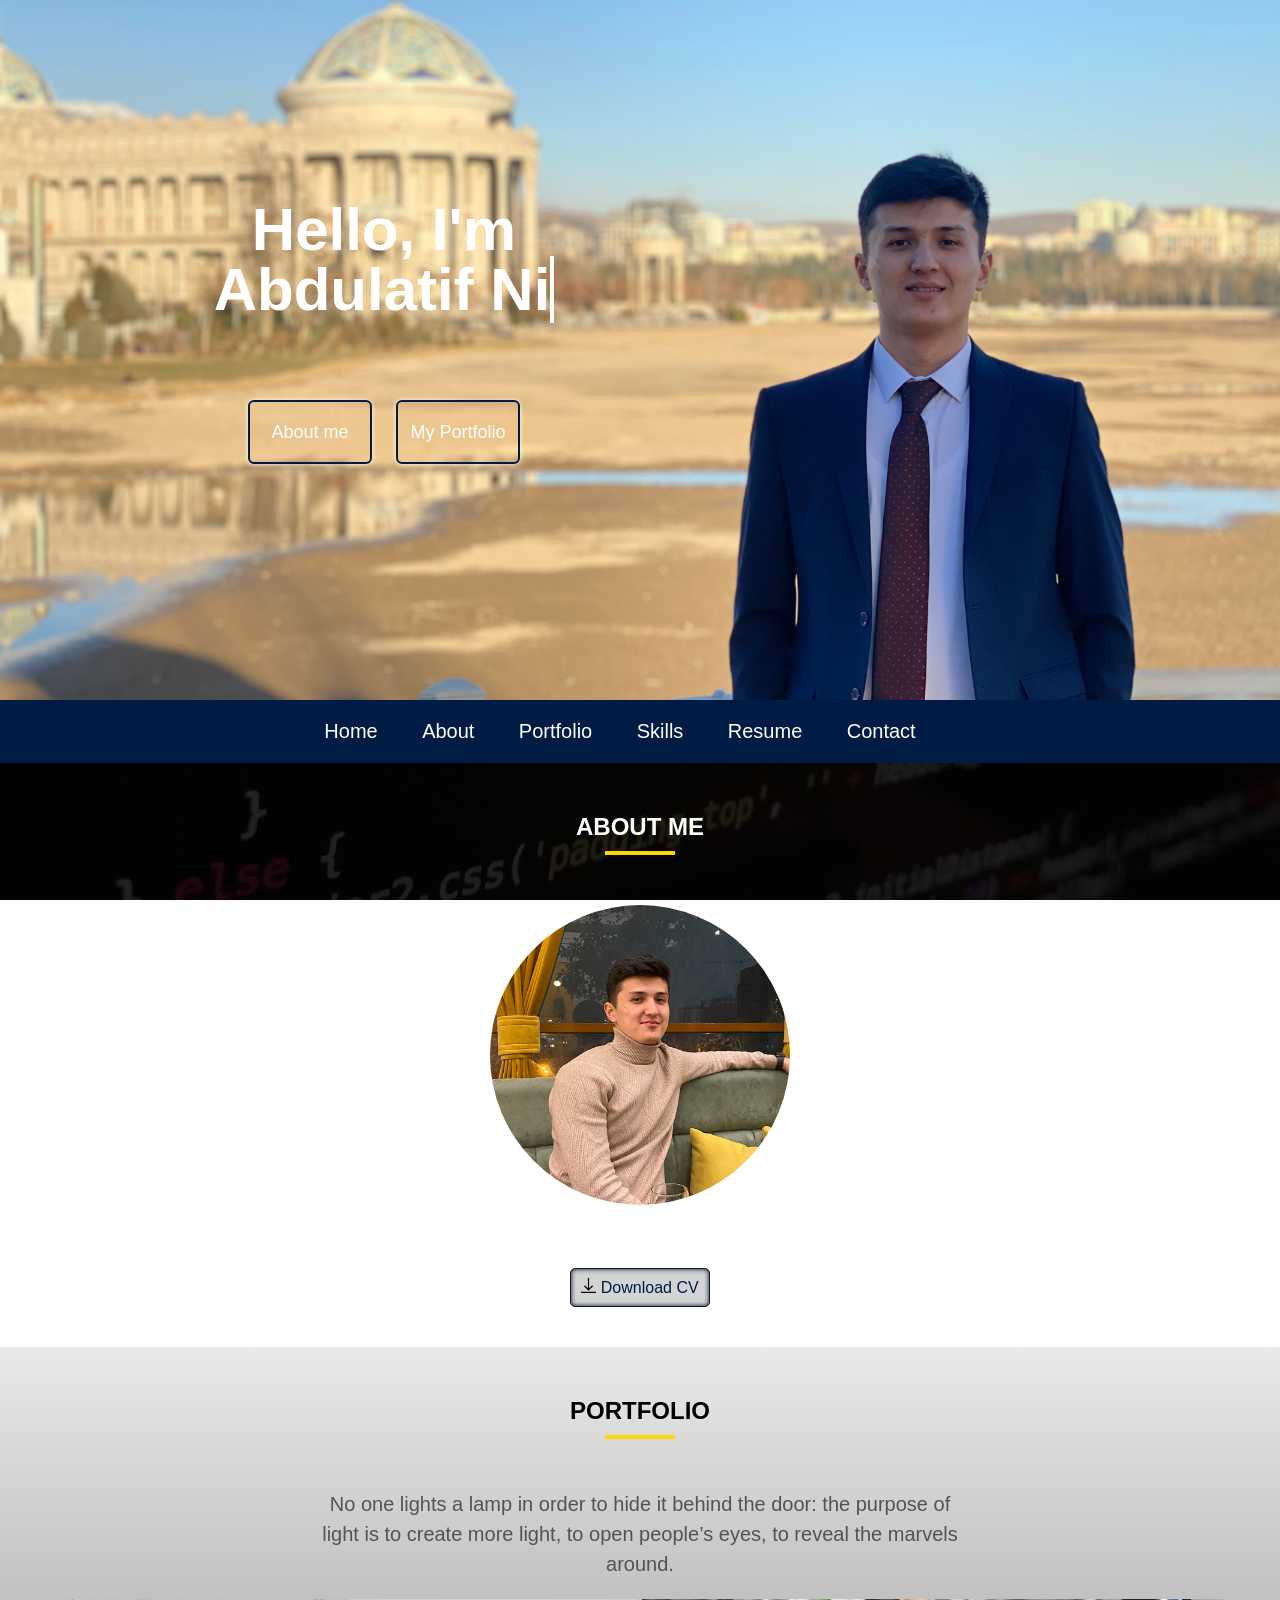
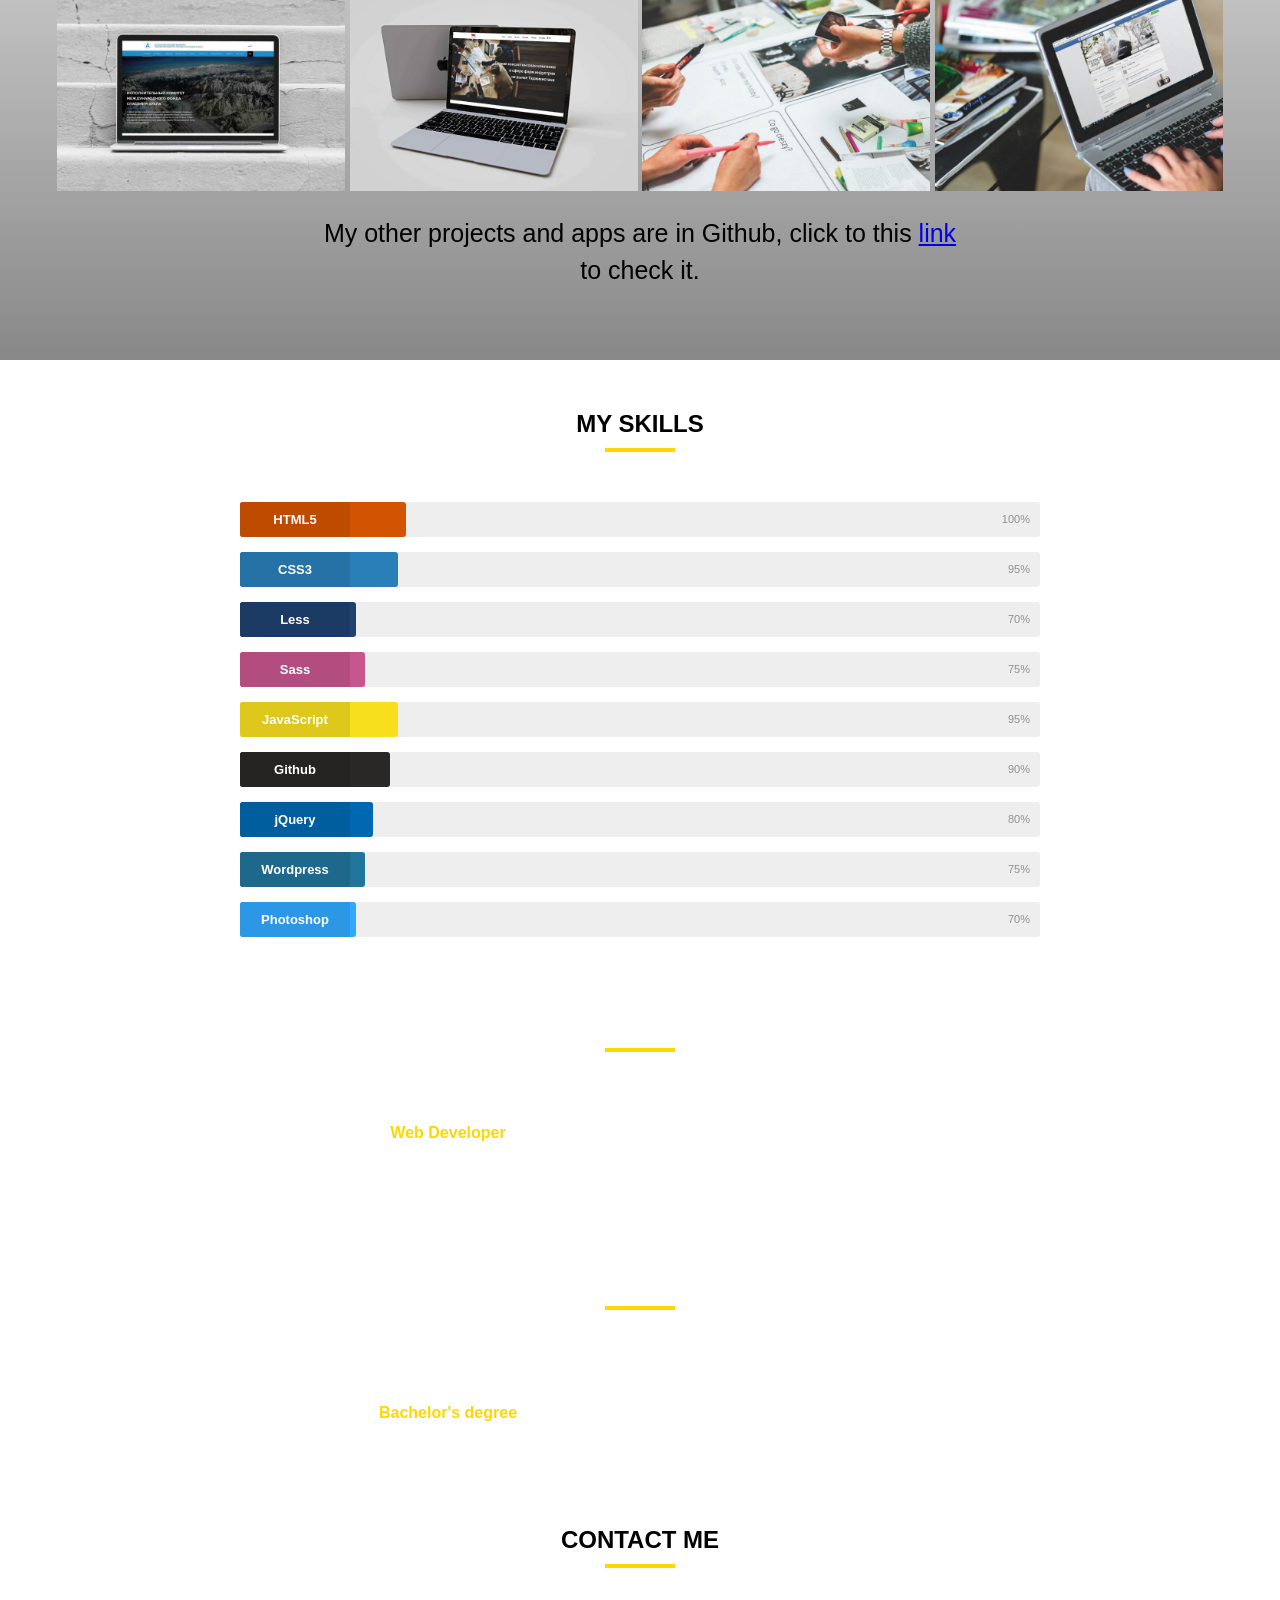
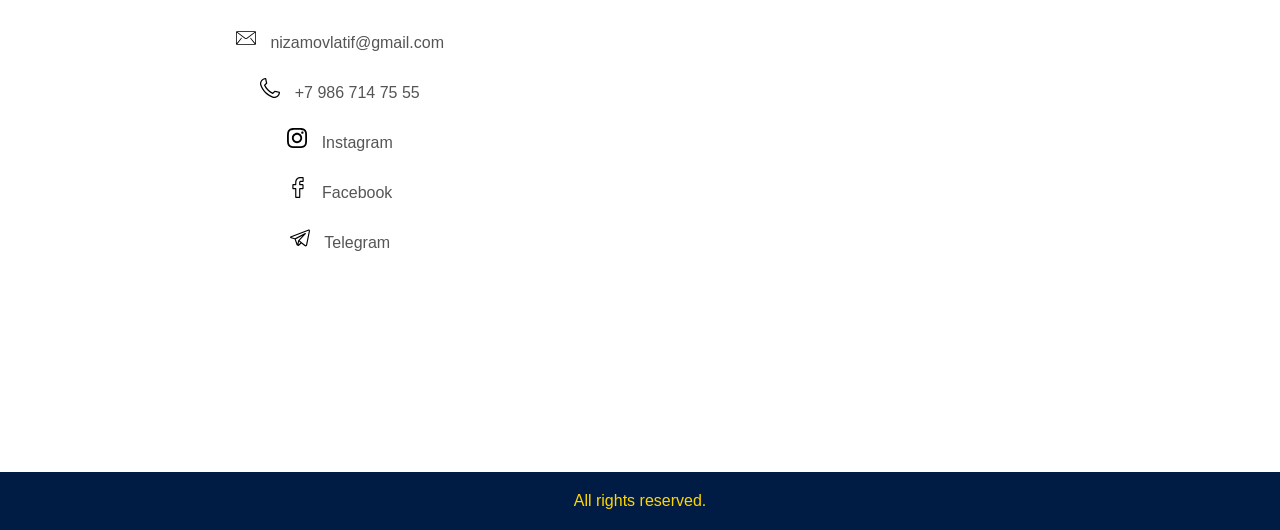
==== commit d0887652: "Update index.html" ====
--- a/index.html
+++ b/index.html
@@ -224,7 +224,7 @@
                         <a class="footer-facebook" href="https://www.facebook.com/profile.php?id=100004808557384" target="_blank">Facebook</a>
                     </div>
                     <div>
-                        <img src="social/Telegram.svg" width="20" alt="Telegram">
+                        <img src="social/telegram.svg" width="20" alt="Telegram">
                         <a class="footer-telegram" href="https://t.me/latif_nizamov" target="_blank">Telegram</a>
                     </div>
                 </div>
--- a/style.css
+++ b/style.css
@@ -5,7 +5,7 @@
 }
 
 .header-top {
-    background: url(img/my.png) no-repeat center;
+    background: url(img/my.JPG) no-repeat center;
     background-size: cover;
     height: 700px;
 }
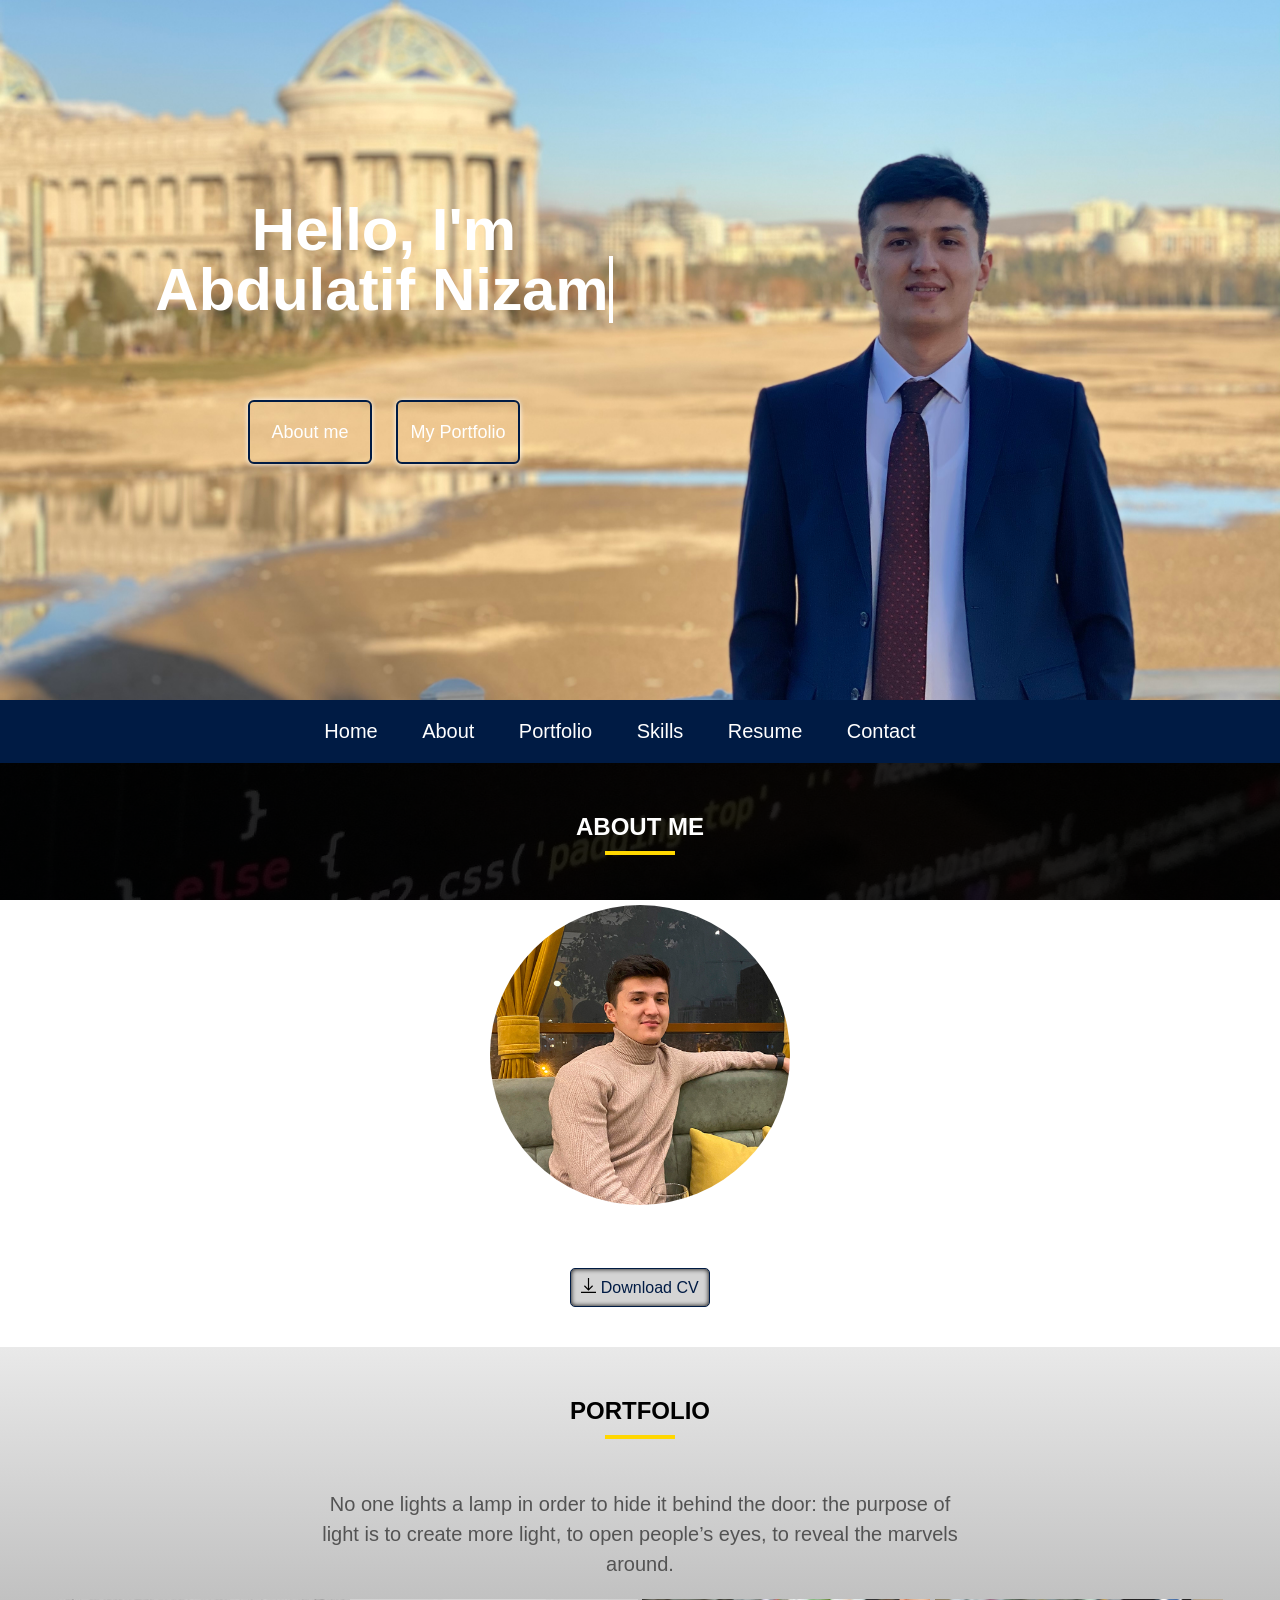
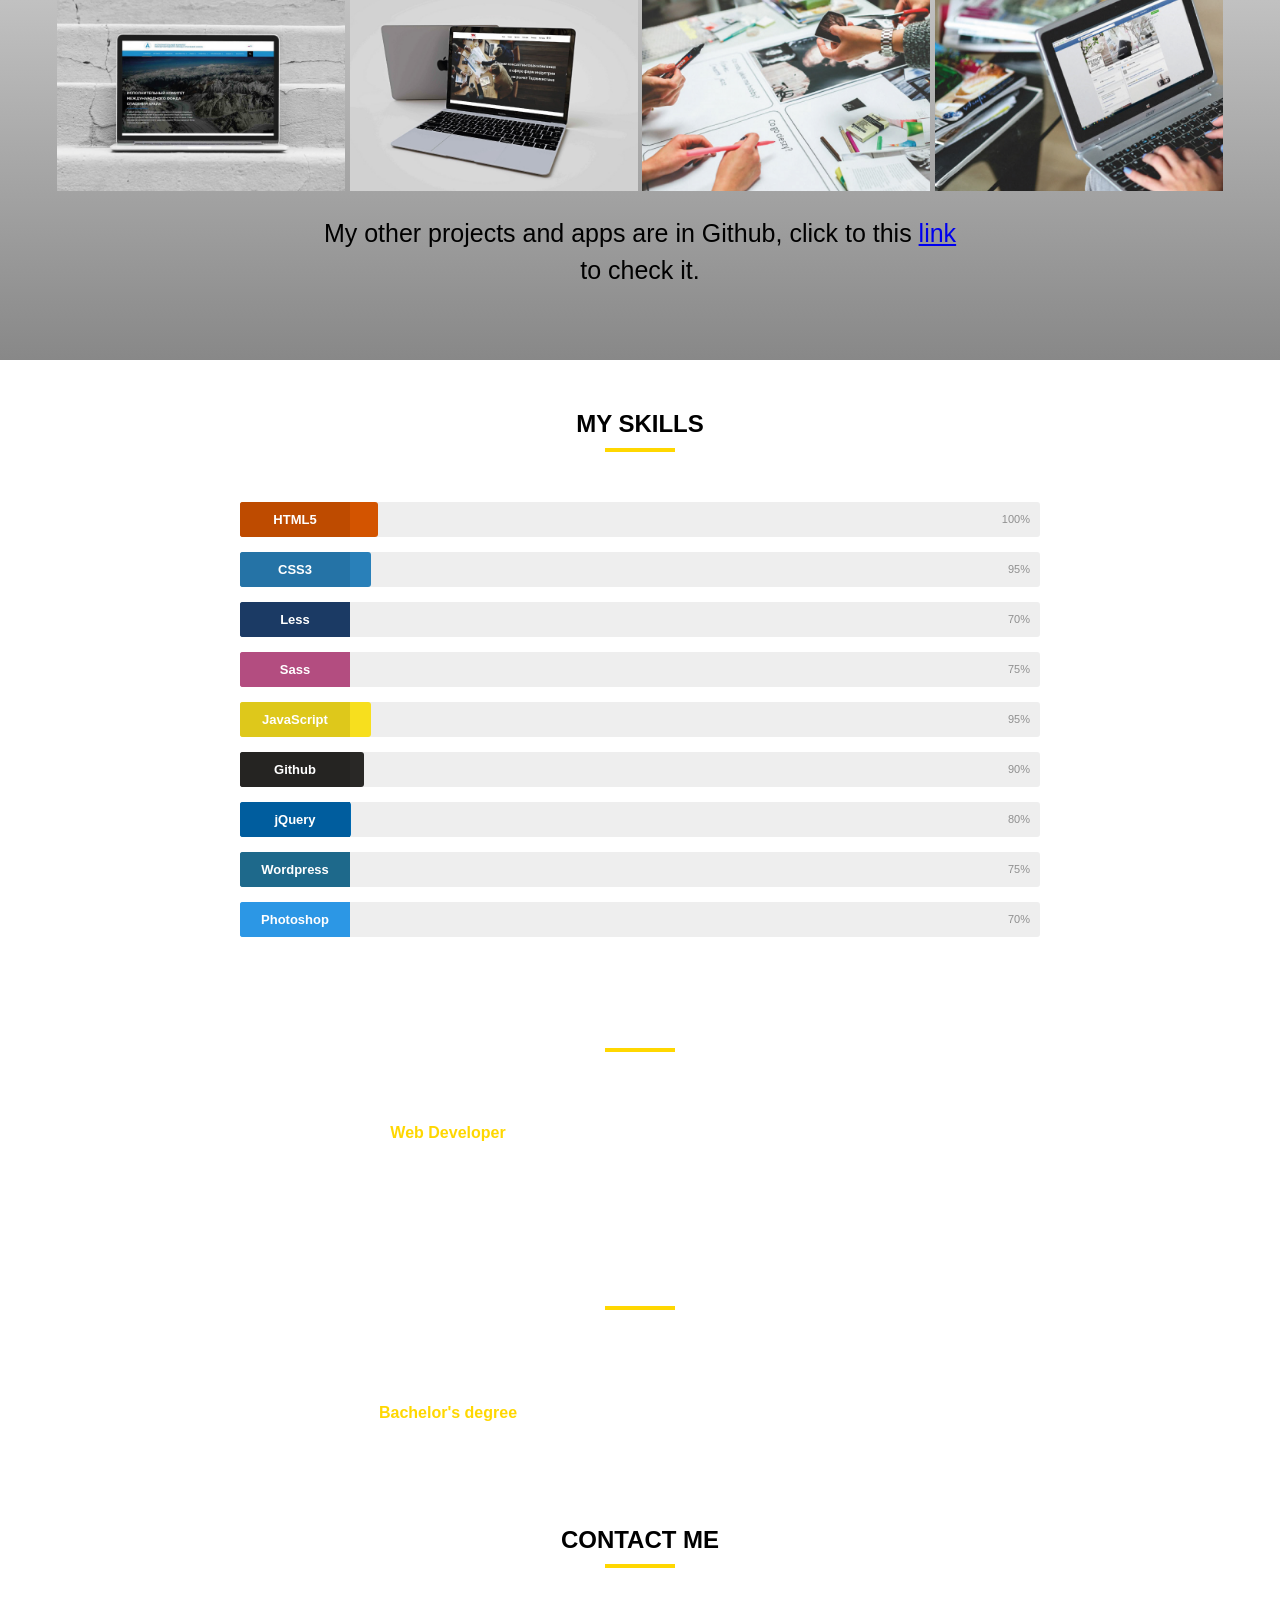
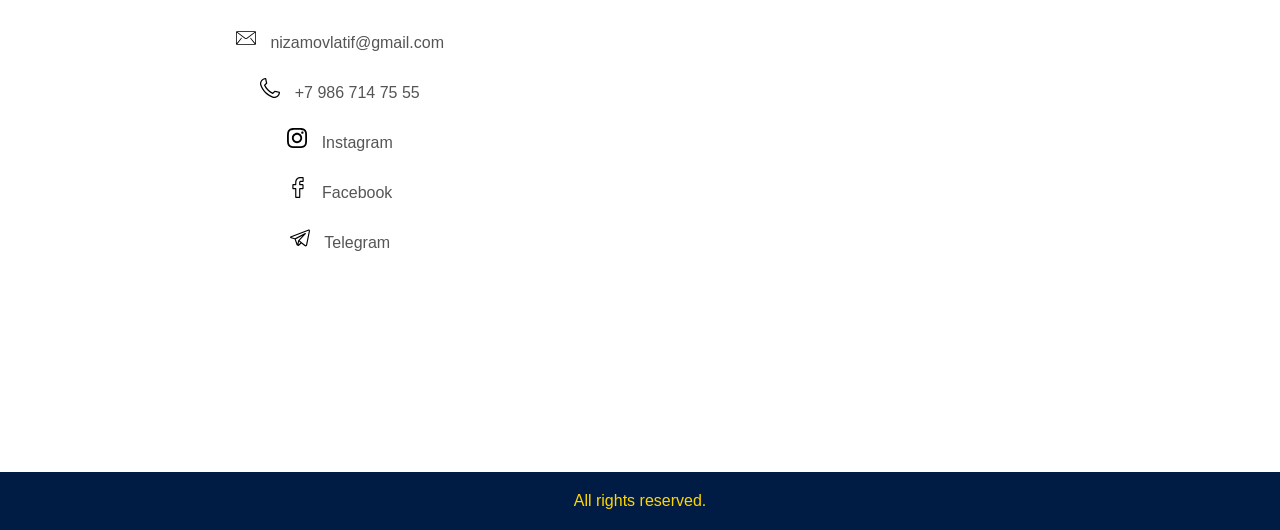
==== commit e80d0dcb: "way to file cv" ====
--- a/index.html
+++ b/index.html
@@ -55,7 +55,7 @@
             </p>
         </div>
         <div class="download-resume">
-            <a href="cv/CV Frontend Eng.docx" download><img src="img/download.svg" alt="Download"> Download CV</a>
+            <a href="cv/Resume Fron-end Eng.pdf" download><img src="img/download.svg" alt="Download"> Download CV</a>
         </div>
 
     </div>
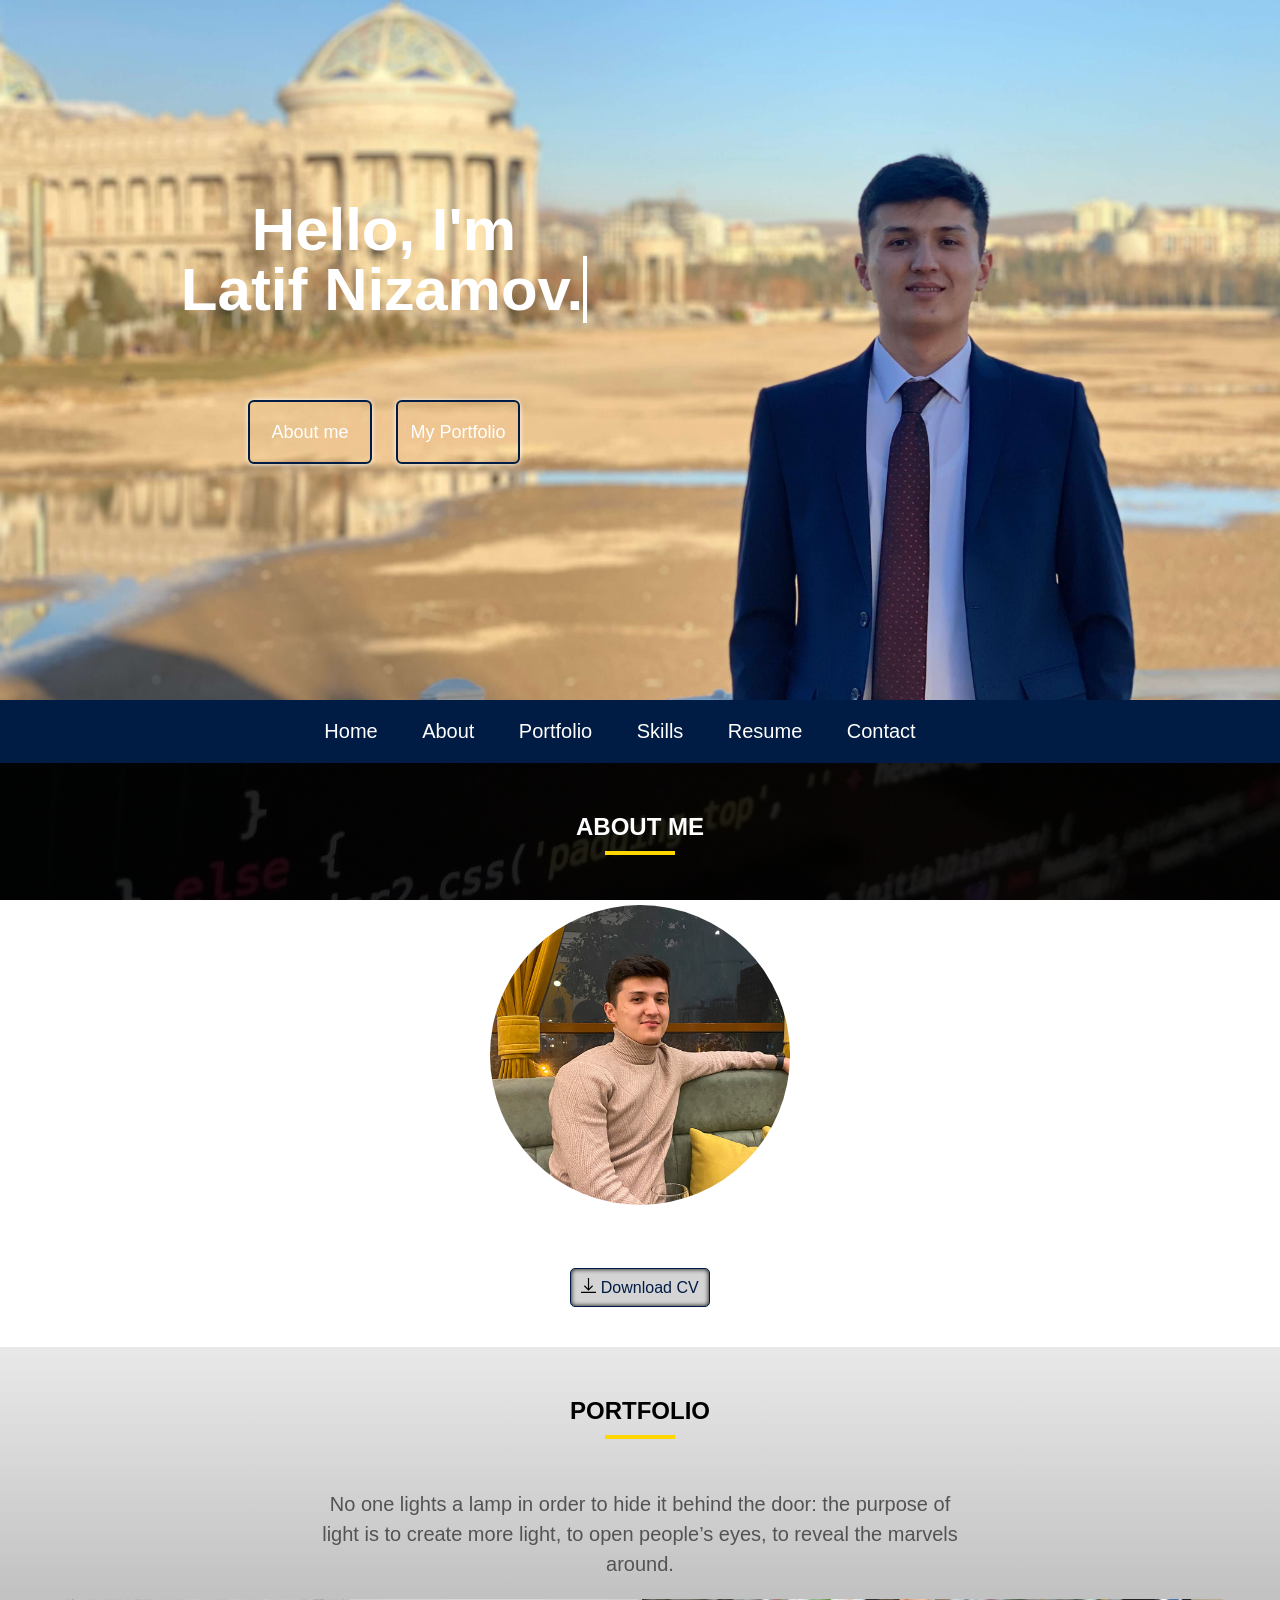
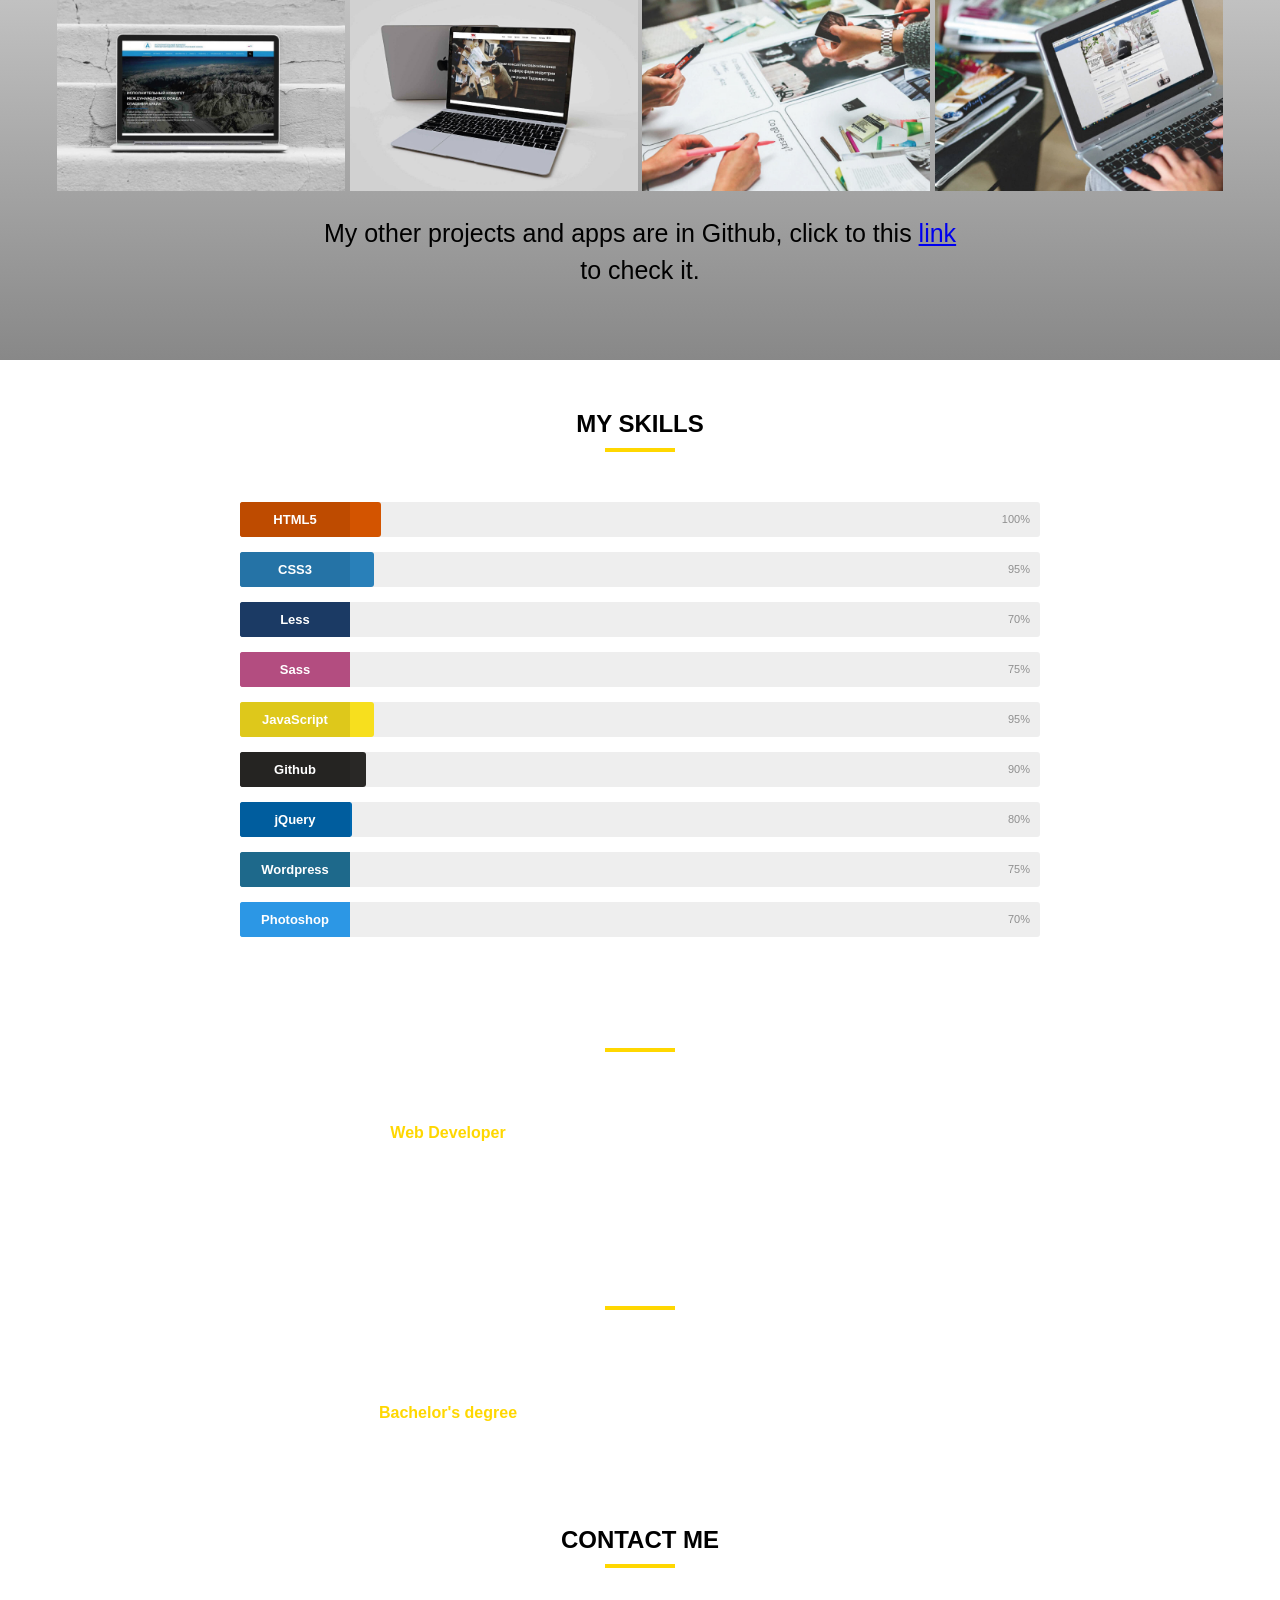
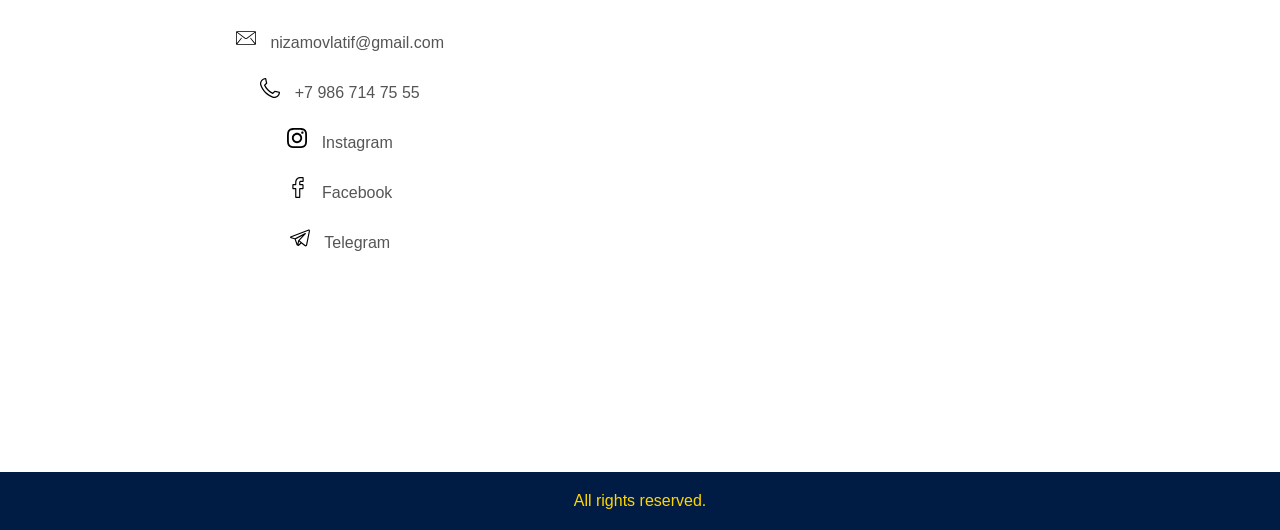
==== commit eb1d2e10: "Update index.html" ====
--- a/index.html
+++ b/index.html
@@ -4,7 +4,7 @@
 <head>
 <meta charset="UTF-8">
 <meta name="viewport" content="width=device-width, initial-scale=1.0">
-<title>Portfolio of Abdulatif Nizamov</title>
+<title>Portfolio of Latif Nizamov</title>
 <link rel="stylesheet" href="style.css">
 <link rel="preconnect" href="https://fonts.gstatic.com">
 </head>
@@ -15,7 +15,7 @@
         <!--Heder with main inforation and picture-->
         <div class="header-top-wrapper">
             <h1>Hello, I'm <br>
-                <a href="" class="typewrite" data-period="1000" data-type='[ "Abdulatif Nizamov.", "Front-end developer."]'>
+                <a href="" class="typewrite" data-period="1000" data-type='[ "Latif Nizamov.", "Front-end developer."]'>
                     <span class="wrap"></span>
                 </a>
             </h1>
--- a/style.css
+++ b/style.css
@@ -484,8 +484,6 @@
     text-align: center;
 }
 
-@media (min-width: 1200px) {}
-
 @media (max-width: 1200px) {
     .header-top-wrapper h1 {
         font-size: 50px;
@@ -650,18 +648,33 @@
         font-size: 15px;
     }
     .header-top-wrapper h1 {
-        font-size: 20px;
+        font-size: 30px;
     }
     .btn1 {
         display: inline;
     }
+
+    /* BAckground of block about me */
+    .about {
+        background: center no-repeat;
+        background-image: linear-gradient(rgba(0, 0, 0, 0.822), rgba(0, 0, 0, 0.863)), url(img/2.jpg);
+        background-size: cover;
+    }
+    /* backgorund block experience and education */
+
+    .resume {
+        background: bottom no-repeat;
+        background-image: linear-gradient(rgba(0, 0, 0, 0.822), rgba(0, 0, 0, 0.863)), url(img/bg.jpg);
+        background-size: cover;
+    }
+
     .about h2,
     .portfolio h2,
     .skills h2,
     .experience h2,
     .education h2,
     .contact h2 {
-        font-size: 16px;
+        font-size: 26px;
     }
     .img img {
         width: 200px;
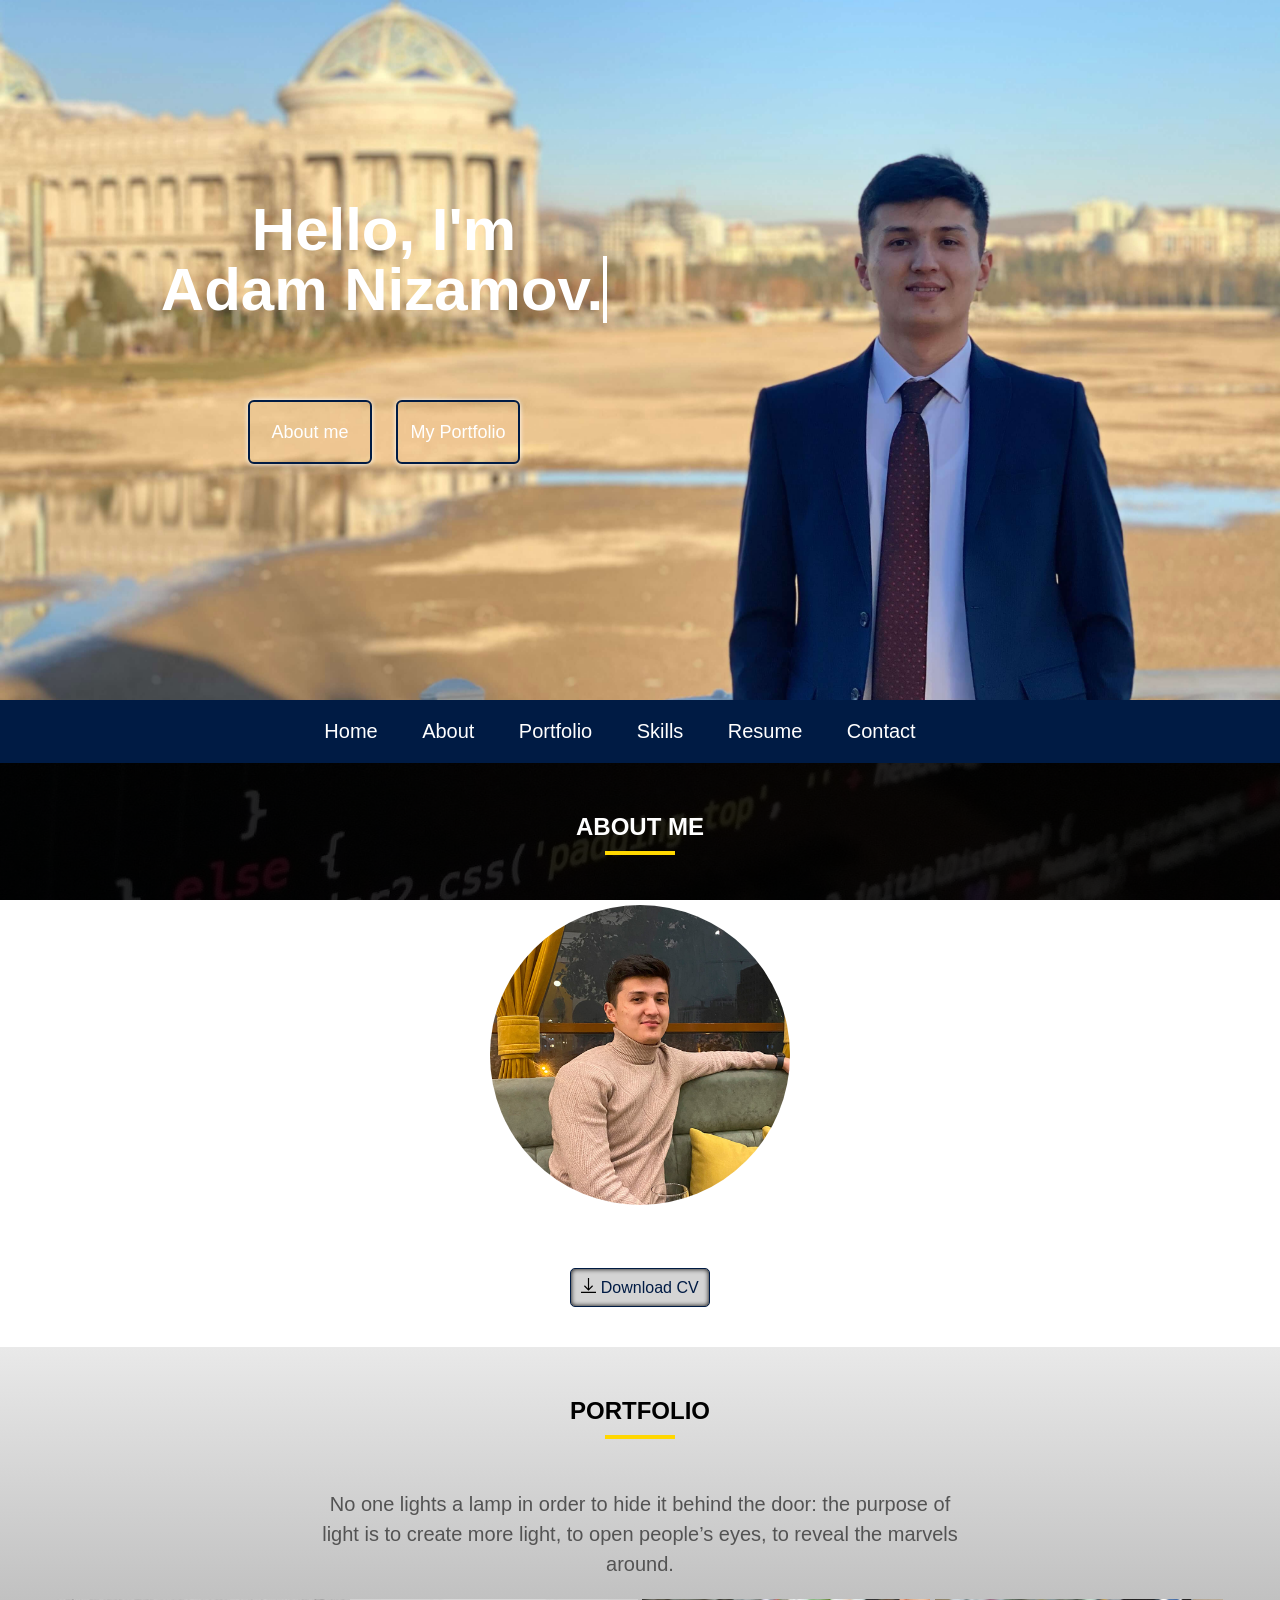
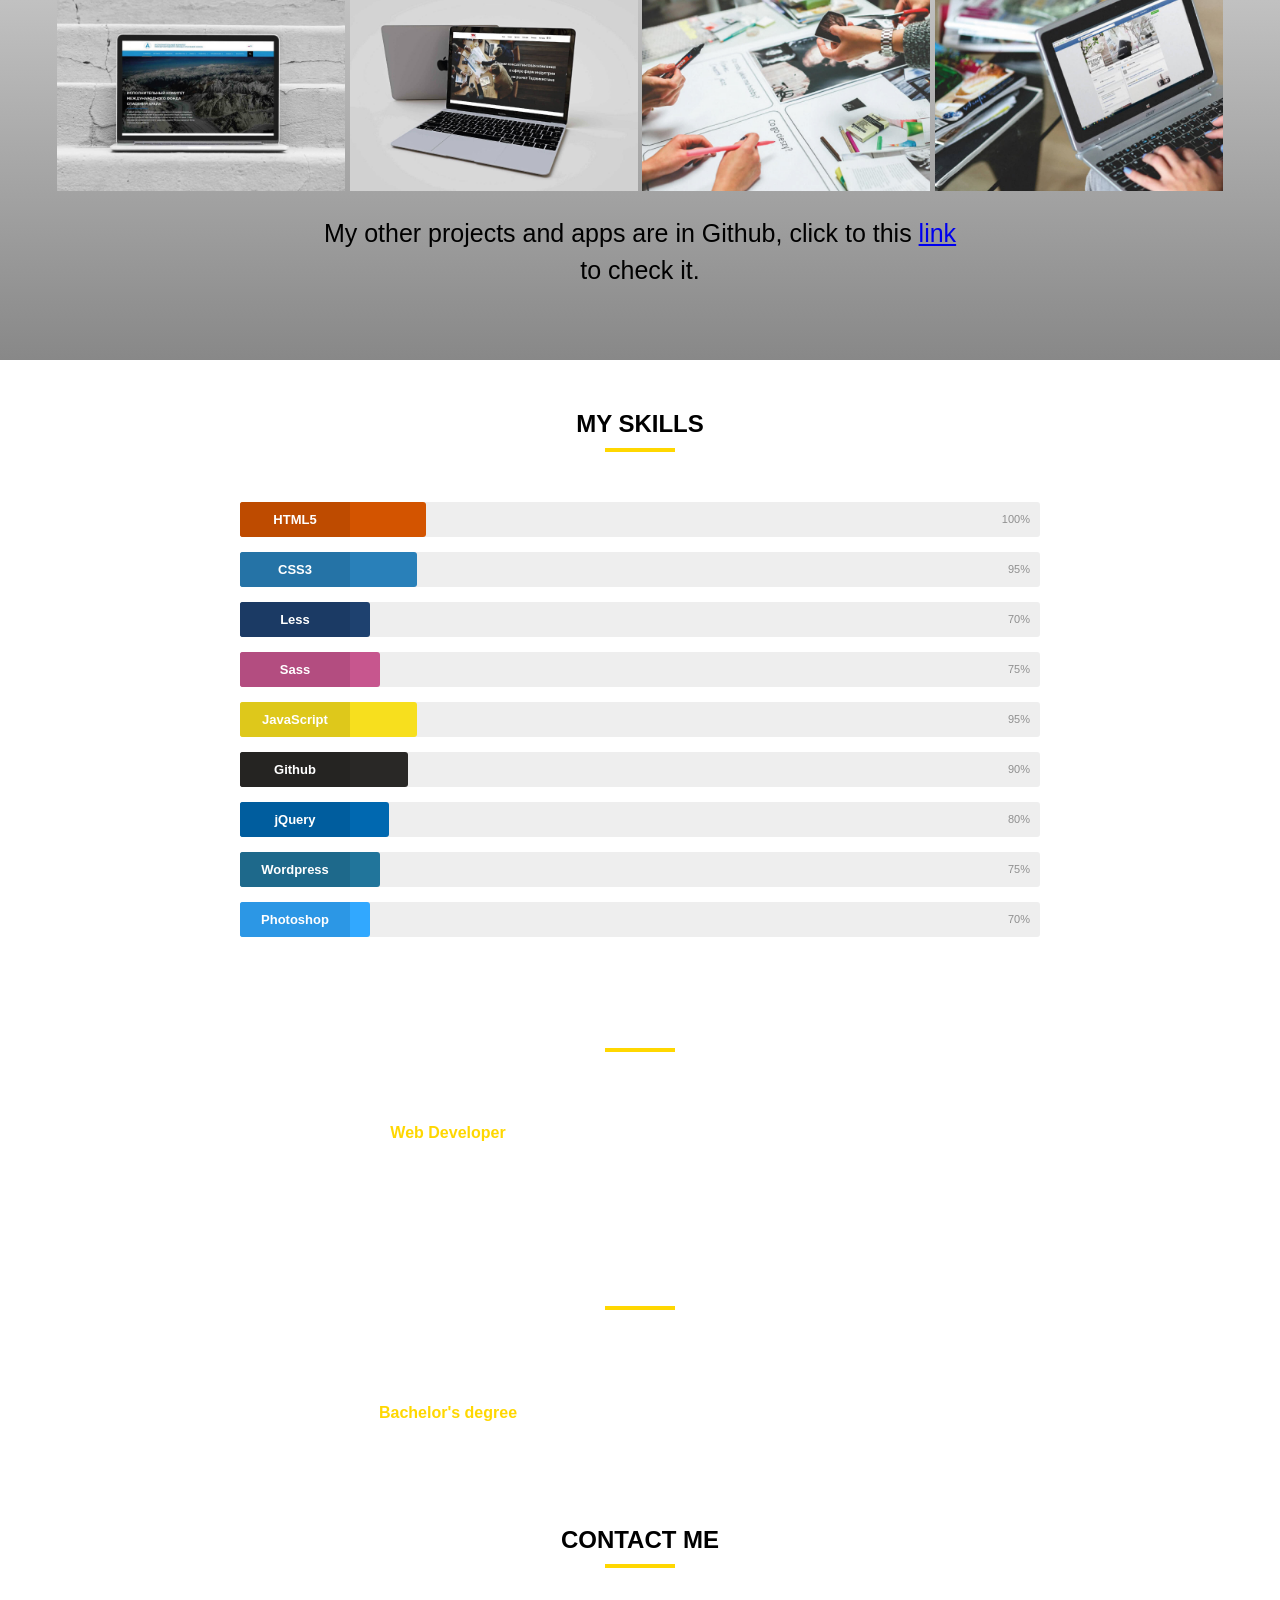
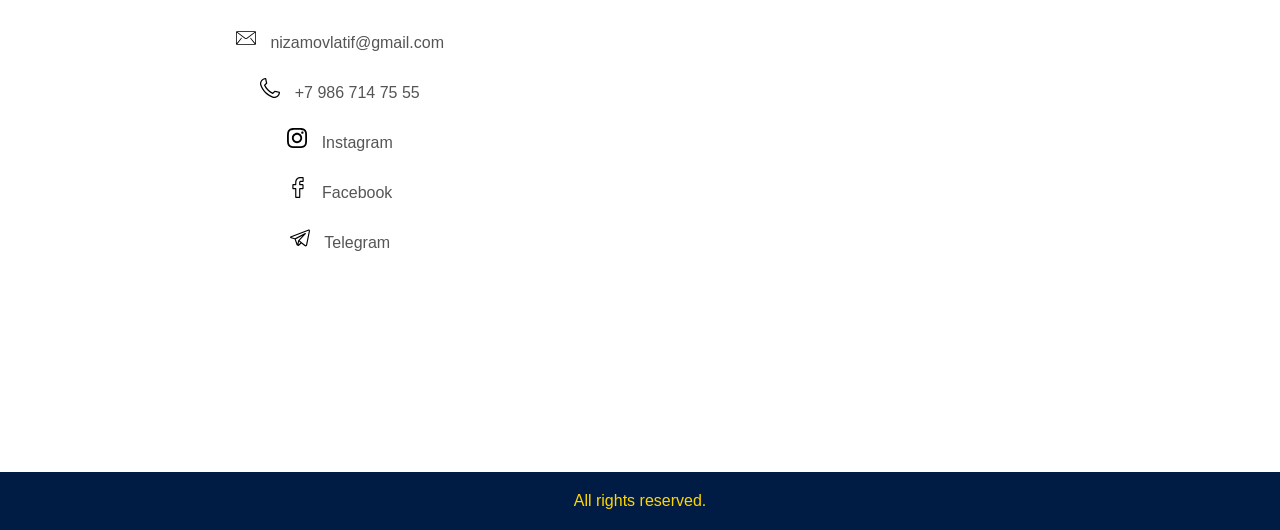
==== commit e1a33955: "Update index.html" ====
--- a/index.html
+++ b/index.html
@@ -15,7 +15,7 @@
         <!--Heder with main inforation and picture-->
         <div class="header-top-wrapper">
             <h1>Hello, I'm <br>
-                <a href="" class="typewrite" data-period="1000" data-type='[ "Latif Nizamov.", "Front-end developer."]'>
+                <a href="" class="typewrite" data-period="1000" data-type='[ "Adam Nizamov.", "Front-end developer."]'>
                     <span class="wrap"></span>
                 </a>
             </h1>
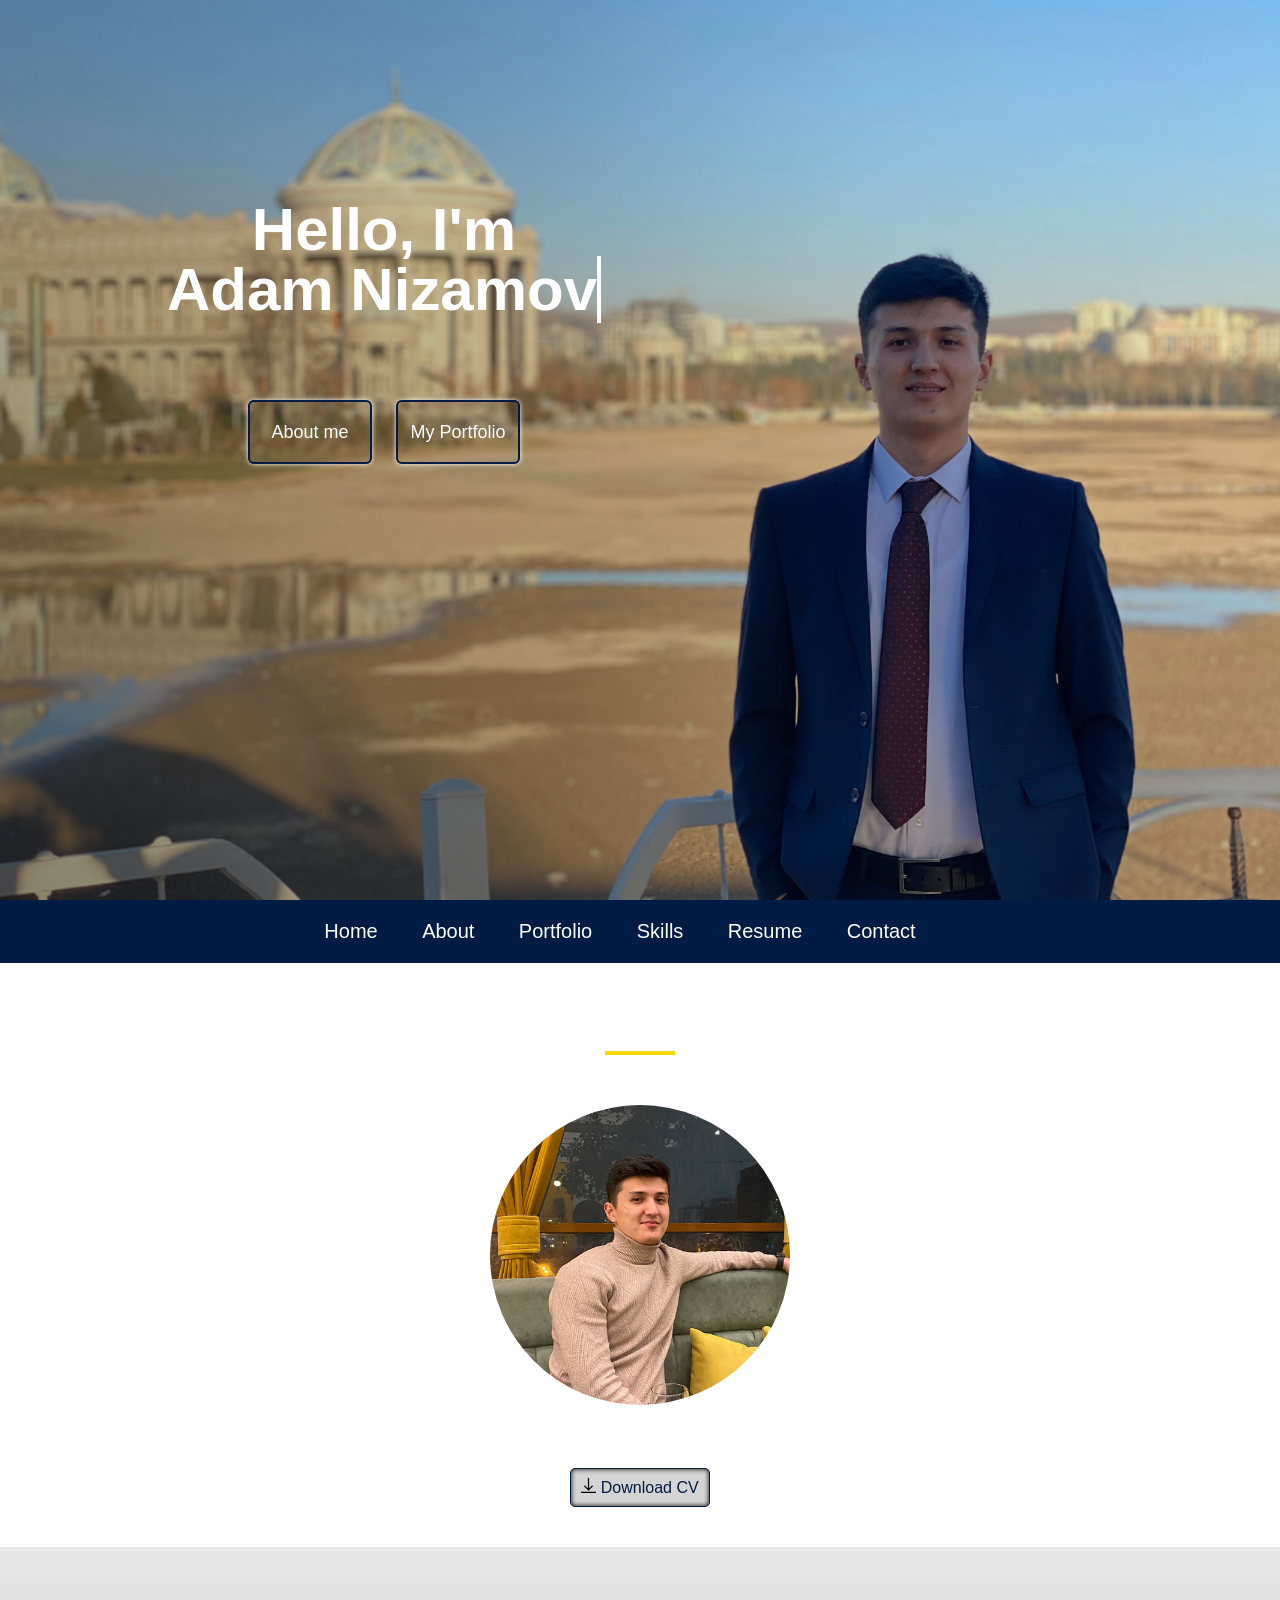
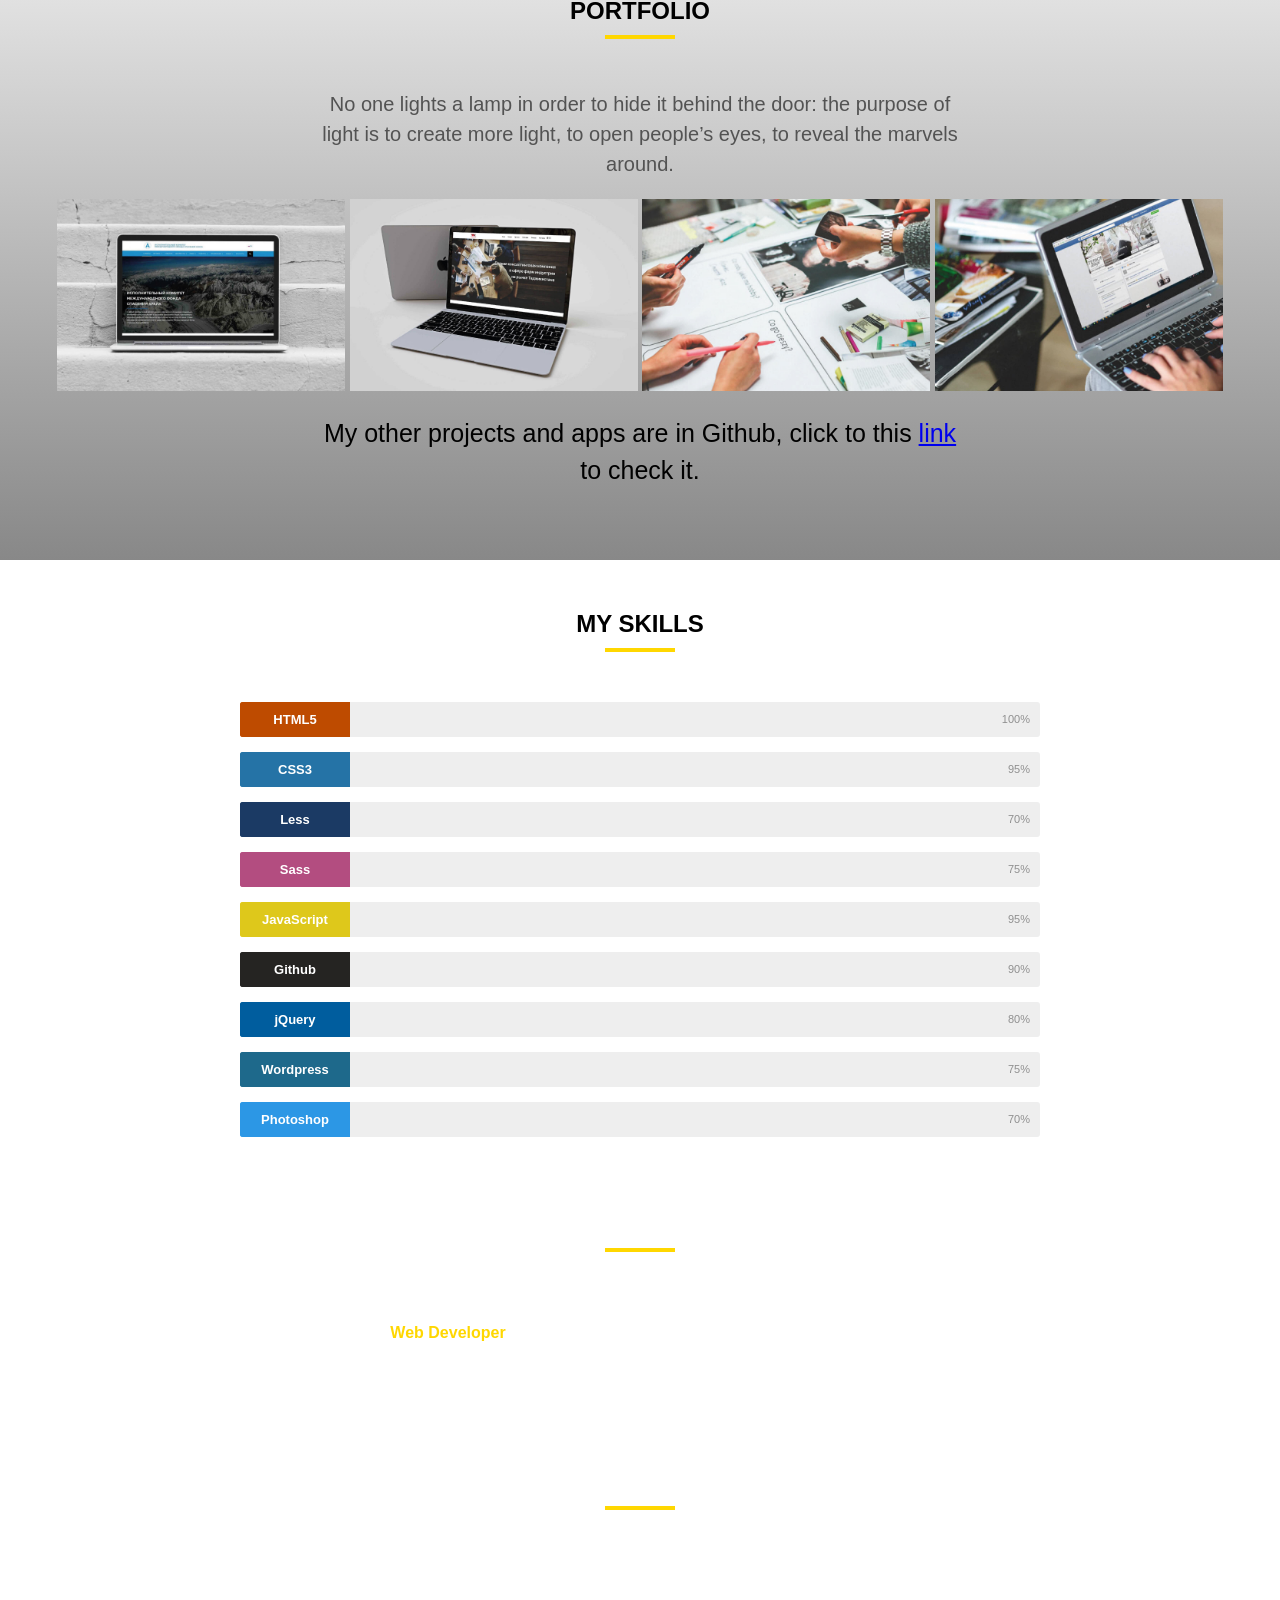
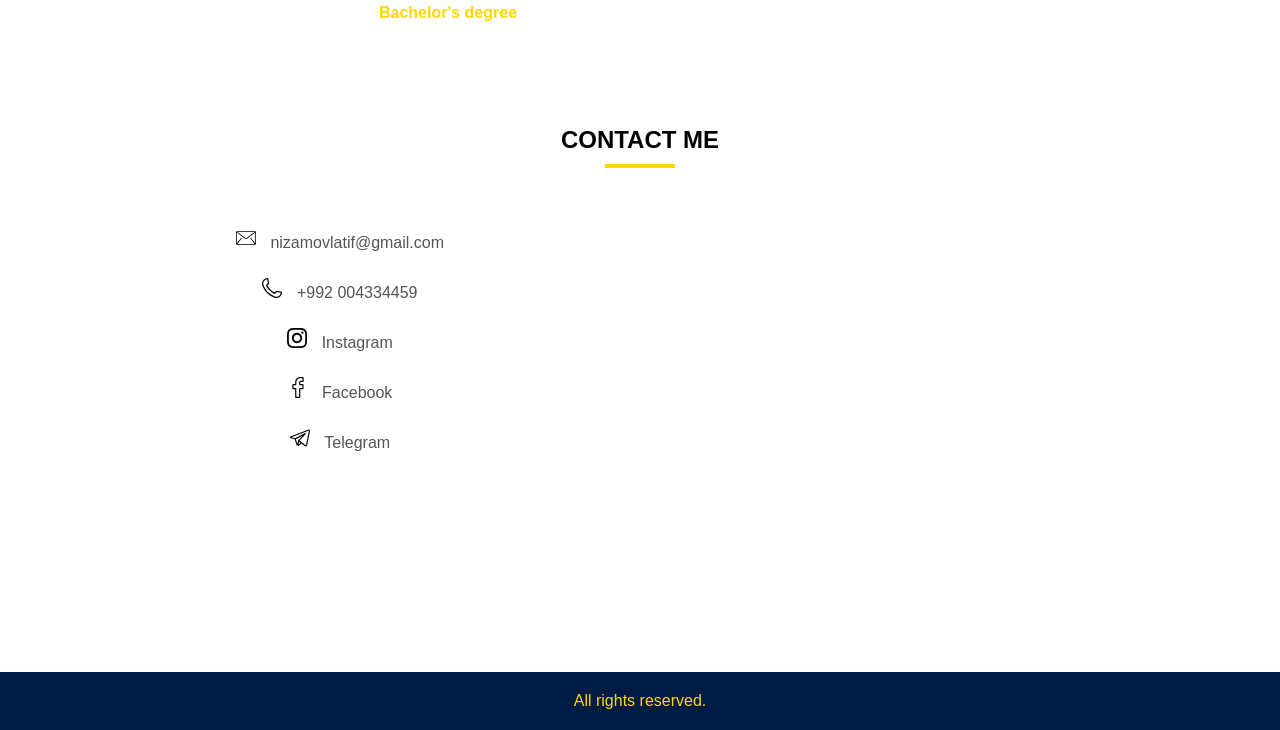
==== commit 81e18e50: "Changed resume updated file" ====
--- a/index.html
+++ b/index.html
@@ -55,7 +55,7 @@
             </p>
         </div>
         <div class="download-resume">
-            <a href="cv/Resume Fron-end Eng.pdf" download><img src="img/download.svg" alt="Download"> Download CV</a>
+            <a href="cv/CV Canada front end.pdf" download><img src="img/download.svg" alt="Download"> Download CV</a>
         </div>
 
     </div>
@@ -182,7 +182,7 @@
                     <h4>Web Developer</h4>
                 </div>
                 <div class="circle1">
-                    <h3>February 2020 <br>- <br>Present</h3>
+                    <h3>February 2020 <br>- <br>February 2022</h3>
                 </div>
             </div>
 
@@ -213,7 +213,7 @@
                     </div>
                     <div>
                         <img src="social/phone.svg" width="20" alt="Email">
-                        <a class="footer-phone" href="tel:+79867147555">+7 986 714 75 55</a>
+                        <a class="footer-phone" href="tel:+992004334459">+992 004334459</a>
                     </div>
                     <div>
                         <img src="social/instagram.svg" width="20" alt="Email">
@@ -230,9 +230,7 @@
                 </div>
 
                 <div id="map">
-                    <iframe src="https://www.google.com/maps/embed?pb=!1m18!1m12!1m3!1d577325.3485127188!2d36.825094929387255!3d55.581524336976!2m3!1f0!2f0!3f0!3m2!1i1024!2i768!4f13.1!3m3!1m2!1s0x46b54afc73d4b0c9%3A0x3d44d6cc5757cf4c!2z0JzQvtGB0LrQstCwLCDQoNC-0YHRgdC40Y8!5e0!3m2!1sru!2s!4v1612099409910!5m2!1sru!2s"
-                    width="100%" height="400" frameborder="0" style="border:0;" allowfullscreen="" aria-hidden="false" tabindex="0">
-                    </iframe>
+                    <iframe src="https://www.google.com/maps/embed?pb=!1m18!1m12!1m3!1d237470.57500077548!2d68.62628750537581!3d38.553877845737766!2m3!1f0!2f0!3f0!3m2!1i1024!2i768!4f13.1!3m3!1m2!1s0x38b5d16fd27bf89b%3A0xddf9378ddea1fd44!2z0JTRg9GI0LDQvdCx0LU!5e0!3m2!1sru!2s!4v1646820387198!5m2!1sru!2s" width="100%" height="400" style="border:0;" allowfullscreen="" loading="lazy"></iframe>
                 </div>
             </div>
         </div>
--- a/style.css
+++ b/style.css
@@ -5,9 +5,9 @@
 }
 
 .header-top {
-    background: url(img/my.JPG) no-repeat center;
+    background: linear-gradient( 45deg, rgba(0, 0, 0, 0.473), rgba(255, 255, 255, 0) ), url(img/my.JPG) no-repeat center;
     background-size: cover;
-    height: 700px;
+    height: 100vh;
 }
 
 .header-top-wrapper {
